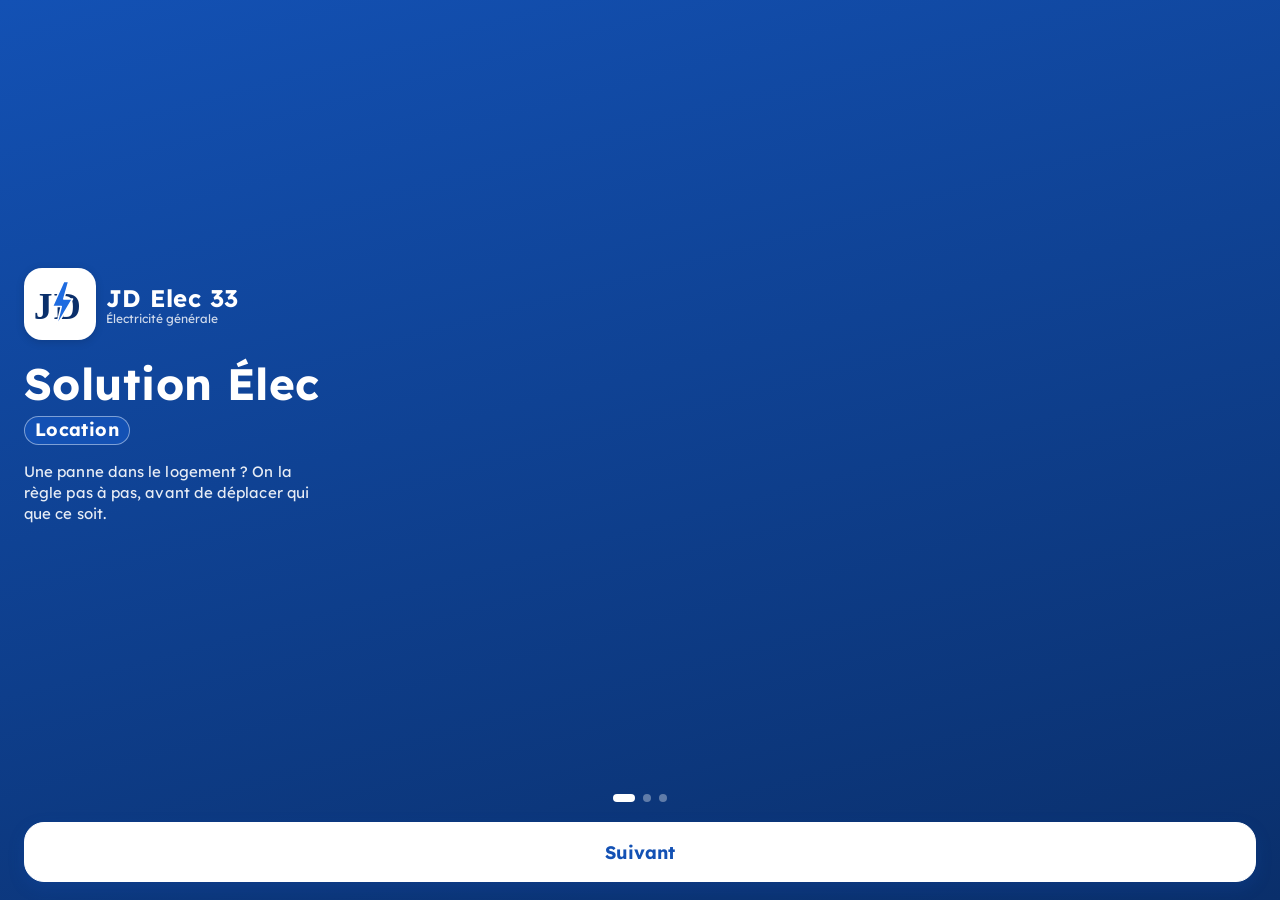
==== index.html @ ce47bf7b "Ajoute le site de test (Solution Élec Location 1.0.50, code brouillé) Co-Authored-By: Claude Opus 5." ====
<!doctype html>
<html lang="fr">
<head>
<meta charset="utf-8">
<meta name="robots" content="noindex, nofollow">
<meta name="viewport" content="width=device-width,initial-scale=1,viewport-fit=cover,user-scalable=no">
<meta name="theme-color" content="#1351b4">
<title>Solution Élec</title>
<link rel="stylesheet" href="styles.css">
</head>
<body>

<!-- ============ ACCUEIL ============ -->
<section class="screen" id="s-home">
  <div class="content home">
    <header class="hero">
      <div class="hero-top">
        <div class="logo-jd"><div class="lj-mark"><svg viewBox="0 0 48 48" aria-hidden="true"><text x="3" y="36" font-family="Georgia,'Times New Roman',serif" font-size="30" font-weight="700" fill="#0a2f6b">J</text><text x="19" y="36" font-family="Georgia,'Times New Roman',serif" font-size="30" font-weight="700" fill="#0a2f6b">D</text><path d="M27 6 18 26h7l-4 16 13-22h-7l4-14z" fill="#1e6be0" stroke="#fff" stroke-width="1.2" stroke-linejoin="round"/></svg></div><div class="lj-txt"><b>JD Elec 33</b><small>Électricité générale</small></div></div>
        <button class="icon-btn glass" data-go="s-settings" aria-label="Réglages">
          <svg viewBox="0 0 24 24"><circle cx="12" cy="12" r="3"/><path d="M12 2v3M12 19v3M4.2 4.2l2.1 2.1M17.7 17.7l2.1 2.1M2 12h3M19 12h3M4.2 19.8l2.1-2.1M17.7 6.3l2.1-2.1"/></svg>
        </button>
      </div>
      <h1 class="brandname"><span class="app-name">Solution Élec</span></h1>
      <p class="tagline">Le dépannage électrique qui commence par un diagnostic, pas par un déplacement.</p>
      <div class="chips"><span>Pannes réglées à distance</span><span>Validation par l'agence</span><span>Devis en 2 minutes</span></div>
      <div class="by"><span id="ver"></span></div>
    </header>
    <div class="prof-label">Je suis</div>
    <div class="prof-switch" id="prof-switch" role="tablist" aria-label="Profil">
      <button data-p="locataire" role="tab">Locataire</button>
      <button data-p="agence" role="tab">Agence</button>
      <button data-p="electricien" role="tab">Électricien</button>
    </div>

    <div class="panne-xl loc-only">
      <button class="panne-btn" id="h-panne"><span class="pb-ico"><svg viewBox="0 0 24 24"><path d="M13 2 4 14h7l-1 8 9-12h-7z"/></svg></span>J'ai une panne</button>
      <button class="panne-voix" id="h-panne-voix"><svg viewBox="0 0 24 24"><rect x="9" y="3" width="6" height="11" rx="3"/><path d="M5 11a7 7 0 0 0 14 0M12 18v3"/></svg>Dire ma panne à voix haute</button>
    </div>
    <p class="rassure-court loc-only"><svg viewBox="0 0 24 24" aria-hidden="true"><path d="M12 3l7 3v5c0 4.5-3 8.3-7 10-4-1.7-7-5.5-7-10V6z"/><path d="M9 12l2 2 4-4"/></svg>Sans outil, pas à pas.</p>
    <button class="lien-qr loc-only" id="h-qr" type="button"><svg viewBox="0 0 24 24" aria-hidden="true"><path d="M4 4h6v6H4zM14 4h6v6h-6zM4 14h6v6H4z"/><path d="M14 14h2v2h-2zM18 14h2v2M14 18h2v2M18 18h2v2h-2"/></svg><span id="h-qr-t">Scanner l'autocollant du logement</span></button>
    <a class="urgence-accueil loc-only" href="tel:18"><svg viewBox="0 0 24 24" aria-hidden="true"><path d="M12 3 2 20h20z"/><path d="M12 10v4M12 17v.5"/></svg>Fumée, brûlé ou eau ? Appelez le 18</a>
    <button class="tile tile-main hide-loc" id="h-dep">
      <div class="tile-ico"><svg viewBox="0 0 24 24"><path d="M14.7 6.3a4 4 0 0 0-5.4 5.4L3 18l3 3 6.3-6.3a4 4 0 0 0 5.4-5.4l-2.5 2.5-2.4-.6-.6-2.4z"/></svg></div>
      <div><h2>Dépannage guidé</h2><p id="h-dep-p">Une panne ? Diagnostic pas à pas en toute sécurité, puis demande d'intervention envoyée à l'agence.</p></div>
    </button>
    <div class="tiles pro-only">
      <button class="tile pro-only" id="h-pre">
        <div class="tile-ico"><svg viewBox="0 0 24 24"><path d="M4 8h3l2-3h6l2 3h3v11H4z"/><circle cx="12" cy="13" r="3.5"/></svg></div>
        <h2>Pré-évaluation photo</h2><p>Anomalies repérées pièce par pièce, rapport chiffré.</p>
      </button>
      <button class="tile pro-only" id="h-diag">
        <div class="tile-ico"><svg viewBox="0 0 24 24"><path d="M14 3H6a2 2 0 0 0-2 2v14a2 2 0 0 0 2 2h12a2 2 0 0 0 2-2V9z"/><path d="M14 3v6h6M12 18v-6M9 15l3 3 3-3"/></svg></div>
        <h2>Diagnostic → devis</h2><p>Importez le rapport, le devis est prêt.</p>
      </button>
    </div>

    <button class="tile tile-main ag-only" id="h-parc">
      <div class="tile-ico"><svg viewBox="0 0 24 24"><path d="M3 11l9-7 9 7"/><path d="M5 10v10h14V10"/><path d="M10 20v-5h4v5"/></svg></div>
      <div><h2>Mon parc de logements</h2><p id="h-parc-p">Importez vos logements (Excel, CSV) et suivez les diagnostics à renouveler.</p></div>
    </button>
    <button class="tile tile-demo ag-only tile-tdb" id="h-tdb">
      <div class="tile-ico"><svg viewBox="0 0 24 24"><path d="M3 3v18h18"/><path d="M7 15l4-4 3 3 5-6"/></svg></div>
      <div><h2>Tableau de bord</h2><p id="h-tdb-p">Demandes, délais, diagnostics à renouveler, déplacements évités.</p></div>
    </button>
    <button class="reprise-visite maj" id="h-maj" type="button" hidden><span class="rv-ico"><svg viewBox="0 0 24 24"><path d="M12 4v11M7 10l5 5 5-5M5 20h14"/></svg></span><span class="vt"><span>Nouvelle version disponible</span><b></b><small>Touchez pour télécharger, puis ouvrez le fichier pour installer : vos données sont gardées.</small></span></button>
    <button class="reprise-visite" id="h-reprise" type="button" hidden><span class="rv-ico"><svg viewBox="0 0 24 24"><path d="M8 5v14l11-7z"/></svg></span><span class="vt"><span>Reprendre la visite en cours</span><b></b><small></small></span></button>
    <button class="tile tile-main ag-only" id="h-cam">
      <div class="tile-ico"><svg viewBox="0 0 24 24"><path d="M4 8h3l2-3h6l2 3h3v11H4z"/><circle cx="12" cy="13" r="3.5"/></svg></div>
      <div><h2>Relevé visuel (visite)</h2><p>Pièce par pièce, photographiez, cochez ou dictez ce que vous voyez : estimation TTC indicative à la fin de la visite.</p></div>
    </button>
    <button class="tile tile-demo hide-loc" id="h-glob">
      <div class="tile-ico"><svg viewBox="0 0 24 24"><path d="M3 11l9-7 9 7"/><path d="M5 10v10h14V10"/><path d="M9 14h6M9 17h4"/></svg></div>
      <div><h2>Estimation globale</h2><p>Surface et pièces : minimum NF C 15-100 (tableau, circuits, prises) chiffré en un instant.</p></div>
    </button>
    <div class="tiles ag-tiles ag-only">
      <button class="tile" id="h-depot">
        <div class="tile-ico"><svg viewBox="0 0 24 24"><path d="M14 3H6a2 2 0 0 0-2 2v14a2 2 0 0 0 2 2h12a2 2 0 0 0 2-2V9z"/><path d="M14 3v6h6M12 18v-6M9 15l3-3 3 3"/></svg></div>
        <h2>Déposer le diagnostic</h2><p>Obtenez votre devis de mise en sécurité.</p>
      </button>
      <button class="tile" id="h-plan">
        <div class="tile-ico"><svg viewBox="0 0 24 24"><rect x="3" y="5" width="18" height="16" rx="2"/><path d="M3 10h18M8 3v4M16 3v4"/><circle cx="15.5" cy="15.5" r="1.6"/><path d="M16.7 16.7l2 2"/></svg></div>
        <h2>Planifier l'intervention</h2><p>Devis accepté : date, créneau, clés.</p>
      </button>
    </div>

    <button class="tile tile-main hide-loc" id="h-imm">
      <div class="tile-ico"><svg viewBox="0 0 24 24"><path d="M4 21V5l8-3v19M12 8h8v13"/><path d="M7 8h2M7 12h2M7 16h2M15 12h2M15 16h2M2 21h20"/></svg></div>
      <div><h2>Mes immeubles</h2><p id="h-imm-p">Équipements, contacts des prestataires, pannes et visite annuelle, immeuble par immeuble.</p></div>
    </button>
    <button class="tile tile-demo hide-loc" id="h-services">
      <div class="tile-ico"><svg viewBox="0 0 24 24"><path d="M12 3l7 3v5c0 4.5-3 8.3-7 10-4-1.7-7-5.5-7-10V6z"/><path d="M9 12l2 2 4-4"/></svg></div>
      <div><h2>Visite annuelle et devis pour l'AG</h2><p>Vérification des parties communes, contrat de maintenance, sous-compteurs, devis prêts pour l'assemblée générale.</p></div>
    </button>
    <button class="tile tile-demo hide-loc" id="h-part">
      <div class="tile-ico"><svg viewBox="0 0 24 24"><circle cx="9" cy="8" r="3.2"/><path d="M3.5 20a5.5 5.5 0 0 1 11 0"/><path d="M17.5 7.5 15 12h3.2l-1.7 4.5"/></svg></div>
      <div><h2>Électriciens partenaires</h2><p id="h-part-p">Ajouter un électricien, contrat et conditions générales de vente, grille des commissions.</p></div>
    </button>
    <button class="tile tile-demo hide-loc" id="h-demo">
      <div class="tile-ico"><svg viewBox="0 0 24 24"><path d="M3 3v18h18"/><path d="M7 15l4-4 3 3 5-6"/></svg></div>
      <div><h2>Démo agence</h2><p>Tableau de bord d'un parc de 160 logements : Électro-score, carte des risques, économies.</p></div>
    </button>
    <div class="card new hide-loc" id="h-form" hidden>
      <h2 id="h-form-t">Nouvelle pré-évaluation</h2>
      <label for="h-ref">Adresse ou référence du bien</label>
      <input id="h-ref" type="text" placeholder="ex. 27 rue des Immortelles, Hourtin" autocomplete="off" list="h-ref-parc">
      <datalist id="h-ref-parc"></datalist>
      <label for="h-client" id="h-client-l">Client / agence (facultatif)</label>
      <input id="h-client" type="text" placeholder="ex. AJP Immobilier Soulac" autocomplete="off">
      <label for="h-nature">Maison ou appartement</label>
      <select id="h-nature"><option value="">Choisir</option><option value="maison">Maison</option><option value="appartement">Appartement</option><option value="maison_copro">Maison en copropriété</option></select>
      <div class="hf-row">
        <div><label for="h-type">Type</label><select id="h-type"><option value="">Choisir</option><option>Studio</option><option>T2</option><option>T3</option><option>T4</option><option>T5</option><option>T6</option></select></div>
        <div><label for="h-surf">Surface (m²)</label><input id="h-surf" type="number" inputmode="numeric" min="10" max="600" placeholder="ex. 65"></div>
      </div>
      <button class="btn primary big" id="h-start">
        <svg viewBox="0 0 24 24"><path d="M4 8h3l2-3h6l2 3h3v11H4z"/><circle cx="12" cy="13" r="3.5"/></svg>
        Démarrer le scan
      </button>
      <p class="hint" id="h-keywarn" hidden>Ajoutez votre clé API dans Réglages avant de scanner.</p>
    </div>

    <h3 class="sec" id="h-dem-title" hidden>Demandes d'intervention</h3>
    <div id="h-dem" class="list"></div>
    <button class="lien-prof loc-only" id="h-prof-open" type="button">Agence ou électricien ?</button>
    <h3 class="sec hide-loc" id="h-list-t">Pré-évaluations</h3>
    <div id="h-list" class="list hide-loc"></div>
  </div>
</section>

<!-- ============ SCAN (caméra) ============ -->
<section class="screen dark" id="s-scan" hidden>
  <div class="cam">
    <video id="video" playsinline muted autoplay></video>
    <canvas id="frame" hidden></canvas>
    <img id="still" alt="" hidden>
    <div class="overlay" id="overlay"></div>
    <div class="flash" id="flash" hidden></div>
    <div class="cam-msg" id="cam-msg" hidden></div>
    <div class="scanline" id="scanline" hidden></div>
    <div class="nav" id="nav" hidden>
      <button id="nav-prev" aria-label="Photo précédente"><svg viewBox="0 0 24 24"><path d="M15 6l-6 6 6 6"/></svg></button>
      <span id="nav-pos"></span>
      <button id="nav-next" aria-label="Photo suivante"><svg viewBox="0 0 24 24"><path d="M9 6l6 6-6 6"/></svg></button>
    </div>
  </div>

  <div class="cam-top">
    <button class="icon-btn glass" id="sc-close" aria-label="Terminer la visite">
      <svg viewBox="0 0 24 24"><path d="M15 6l-6 6 6 6"/></svg>
    </button>
    <div class="rooms" id="rooms"></div>
  </div>

  <div class="cam-bottom" id="cam-bottom">
    <div class="tray" id="tray" hidden>
      <div class="tray-shots" id="tray-shots"></div>
      <button class="btn primary" id="sc-analyse">Analyser</button>
    </div>
    <div class="cam-actions">
      <button class="ca-btn" id="sc-mic" type="button"><svg viewBox="0 0 24 24"><rect x="9" y="3" width="6" height="11" rx="3"/><path d="M5 11a7 7 0 0 0 14 0M12 18v3"/></svg>Dicter</button>
      <button class="ca-btn" id="sc-check" type="button"><svg viewBox="0 0 24 24"><path d="M9 11l3 3 8-8"/><path d="M20 12v6a2 2 0 0 1-2 2H6a2 2 0 0 1-2-2V6a2 2 0 0 1 2-2h9"/></svg>Cocher</button>
    </div>
    <div class="cam-tools">
      <button class="pill-btn" id="sc-lens" hidden aria-label="Changer d'objectif">1×</button>
      <div class="modes" role="tablist">
        <button data-mode="photo" class="on" role="tab">Photo</button>
        <button data-mode="video" role="tab">Vidéo</button>
      </div>
      <span class="rec" id="rec" hidden></span>
    </div>
    <div class="cam-row">
      <button class="thumb" id="sc-report" aria-label="Voir le rapport"><span id="sc-count">0</span><small>constats</small></button>
      <button class="shutter" id="sc-shoot" aria-label="Prendre une photo"><span></span></button>
      <label class="thumb file" for="sc-file" aria-label="Importer des photos">
        <svg viewBox="0 0 24 24"><rect x="3" y="4" width="18" height="16" rx="2"/><circle cx="9" cy="10" r="2"/><path d="M21 17l-5-5-9 8"/></svg>
      </label>
      <input type="file" id="sc-file" accept="image/*" multiple hidden>
    </div>
  </div>

  <!-- visite guidée : constats cochés ou dictés -->
  <div class="sheet ck" id="ck" hidden>
    <div class="sheet-head">
      <div><div class="sheet-room" id="ck-room"></div><div class="sheet-sub" id="ck-sub"></div></div>
      <div class="sheet-total" id="ck-total"></div>
    </div>
    <div class="sheet-body" id="ck-body"></div>
    <div class="sheet-actions">
      <button class="btn ghost" id="ck-cancel" type="button">Annuler</button>
      <button class="btn ghost" id="ck-ras" type="button">Rien à signaler</button>
      <button class="btn primary" id="ck-ok" type="button">Ajouter au rapport</button>
    </div>
  </div>

  <!-- feuille de résultat -->
  <div class="sheet" id="sheet" hidden>
    <div class="sheet-head">
      <div><div class="sheet-room" id="r-room"></div><div class="sheet-sub" id="r-sub"></div></div>
      <div class="sheet-total" id="r-total"></div>
    </div>
    <div class="sheet-body" id="r-body"></div>
    <div class="sheet-actions">
      <button class="btn ghost" id="r-retake">Reprendre</button>
      <button class="btn primary" id="r-keep">Valider</button>
    </div>
  </div>
</section>

<!-- ============ RAPPORT ============ -->
<section class="screen" id="s-report" hidden>
  <header class="topbar">
    <button class="icon-btn" id="rp-back" aria-label="Retour"><svg viewBox="0 0 24 24"><path d="M15 6l-6 6 6 6"/></svg></button>
    <div class="title"><h1 id="rp-title">Rapport</h1><div class="sub" id="rp-sub"></div></div>
    <span></span>
  </header>
  <div class="content" id="rp-content"></div>
  <div class="footbar">
    <button class="btn ghost" id="rp-scan">Continuer</button>
    <button class="btn ghost" id="rp-copy">Copier</button>
    <button class="btn primary" id="rp-pdf">PDF</button>
  </div>
</section>

<!-- ============ DÉPANNAGE ============ -->
<section class="screen" id="s-dep" hidden>
  <header class="topbar">
    <button class="icon-btn" id="dp-back" aria-label="Retour"><svg viewBox="0 0 24 24"><path d="M15 6l-6 6 6 6"/></svg></button>
    <div class="title"><h1>Dépannage</h1><div class="sub" id="dp-step"></div></div>
    <div class="tb-actions">
      <button class="icon-btn cam-btn" id="dp-cam" aria-label="Prendre une photo"><svg viewBox="0 0 24 24"><path d="M4 8h3l2-3h6l2 3h3v11H4z"/><circle cx="12" cy="13" r="3.5"/></svg><span class="badge-n" id="dp-camn" hidden>0</span></button>
      <button class="icon-btn" id="dp-torch" aria-label="Lampe torche"><svg viewBox="0 0 24 24"><path d="M8 2h8l-1 6H9z"/><path d="M9 8v12a3 3 0 0 0 6 0V8"/><path d="M12 13v3"/></svg></button>
      <button class="icon-btn" id="dp-voice" aria-label="Couper la voix"><svg viewBox="0 0 24 24"><path d="M4 9v6h4l5 4V5L8 9z"/><path class="w1" d="M16 9a4 4 0 0 1 0 6"/><path class="w2" d="M18.5 6.5a8 8 0 0 1 0 11"/><path class="x" d="M16 9l5 6M21 9l-5 6"/></svg></button>
      <button class="icon-btn" id="dp-home" aria-label="Recommencer"><svg viewBox="0 0 24 24"><path d="M3 12a9 9 0 1 0 3-6.7L3 8"/><path d="M3 3v5h5"/></svg></button>
    </div>
  </header>
  <div class="content" id="dp-content"></div>
  <input type="file" id="dp-file" accept="image/*" capture="environment" hidden>
  <input type="file" id="dp-gal" accept="image/*" multiple hidden>
</section>

<!-- ============ DIAGNOSTIC → DEVIS ============ -->
<section class="screen" id="s-diag" hidden>
  <header class="topbar">
    <button class="icon-btn" id="dg-back" aria-label="Retour"><svg viewBox="0 0 24 24"><path d="M15 6l-6 6 6 6"/></svg></button>
    <div class="title"><h1>Diagnostic → devis</h1><div class="sub" id="dg-sub"></div></div><span></span>
  </header>
  <div class="content" id="dg-content"></div>
  <div class="footbar" id="dg-foot" hidden>
    <button class="btn ghost" id="dg-new">Autre</button>
    <button class="btn ghost" id="dg-plan">Planifier</button>
    <button class="btn ghost" id="dg-copy">Copier</button>
    <button class="btn primary" id="dg-pdf">Devis PDF</button>
  </div>
  <input type="file" id="dg-file" accept="application/pdf,image/*" multiple hidden>
</section>

<!-- ============ ESTIMATION GLOBALE ============ -->
<section class="screen" id="s-glob" hidden>
  <header class="topbar">
    <button class="icon-btn" id="gl-back" aria-label="Retour"><svg viewBox="0 0 24 24"><path d="M15 6l-6 6 6 6"/></svg></button>
    <div class="title"><h1>Estimation globale</h1><div class="sub">Rénovation · NF C 15-100</div></div><span></span>
  </header>
  <div class="content" id="gl-content"></div>
</section>

<!-- ============ TABLEAU DE BORD AGENCE ============ -->
<section class="screen" id="s-tdb" hidden>
  <header class="topbar">
    <button class="icon-btn" id="tdb-back" aria-label="Retour"><svg viewBox="0 0 24 24"><path d="M15 6l-6 6 6 6"/></svg></button>
    <div class="title"><h1>Tableau de bord</h1><div class="sub">Chiffres réels de l'agence</div></div><span></span>
  </header>
  <div class="content" id="tdb-content"></div>
</section>

<!-- ============ SUIVI D'UNE DEMANDE ============ -->
<section class="screen" id="s-dossier" hidden>
  <header class="topbar">
    <button class="icon-btn" id="dd-back" aria-label="Retour"><svg viewBox="0 0 24 24"><path d="M15 6l-6 6 6 6"/></svg></button>
    <div class="title"><h1>Suivi de la demande</h1><div class="sub" id="dd-sub"></div></div><span></span>
  </header>
  <div class="content" id="dd-content"></div>
</section>

<!-- ============ AGENCE : MON PARC ============ -->
<section class="screen" id="s-parc" hidden>
  <header class="topbar">
    <button class="icon-btn" id="pa-back" aria-label="Retour"><svg viewBox="0 0 24 24"><path d="M15 6l-6 6 6 6"/></svg></button>
    <div class="title"><h1>Mon parc</h1><div class="sub" id="pa-sub"></div></div><span></span>
  </header>
  <div class="content" id="pa-content"></div>
  <input type="file" id="pa-file" accept=".xlsx,.xls,.csv,text/csv,application/vnd.openxmlformats-officedocument.spreadsheetml.sheet,application/vnd.ms-excel" hidden>
</section>

<!-- ============ AGENCE : DÉPÔT DIAGNOSTIC ============ -->
<section class="screen" id="s-depot" hidden>
  <header class="topbar">
    <button class="icon-btn" id="dpo-back" aria-label="Retour"><svg viewBox="0 0 24 24"><path d="M15 6l-6 6 6 6"/></svg></button>
    <div class="title"><h1>Déposer le diagnostic</h1><div class="sub">Obtenir votre devis</div></div><span></span>
  </header>
  <div class="content" id="dpo-content"></div>
  <input type="file" id="dpo-file" accept="application/pdf,image/*" multiple hidden>
</section>

<!-- ============ AGENCE : PLANIFIER ============ -->
<section class="screen" id="s-plan" hidden>
  <header class="topbar">
    <button class="icon-btn" id="pl-back" aria-label="Retour"><svg viewBox="0 0 24 24"><path d="M15 6l-6 6 6 6"/></svg></button>
    <div class="title"><h1>Planifier l'intervention</h1><div class="sub">Date · créneau · clés</div></div><span></span>
  </header>
  <div class="content" id="pl-content"></div>
</section>

<!-- ============ DÉMO AGENCE ============ -->
<section class="screen" id="s-demo" hidden>
  <header class="topbar">
    <button class="icon-btn" id="dm-back" aria-label="Retour"><svg viewBox="0 0 24 24"><path d="M15 6l-6 6 6 6"/></svg></button>
    <div class="title"><h1 id="dm-title">Démo agence</h1><div class="sub">Tableau de bord</div></div><span></span>
  </header>
  <div class="content" id="dm-content"></div>
</section>

<!-- ============ BIENVENUE ============ -->
<section class="screen welcome" id="s-welcome" hidden>
  <div class="wl-slides" id="wl-slides">
    <div class="wl-slide">
      <div class="logo-jd big"><div class="lj-mark"><svg viewBox="0 0 48 48" aria-hidden="true"><text x="3" y="36" font-family="Georgia,'Times New Roman',serif" font-size="30" font-weight="700" fill="#0a2f6b">J</text><text x="19" y="36" font-family="Georgia,'Times New Roman',serif" font-size="30" font-weight="700" fill="#0a2f6b">D</text><path d="M27 6 18 26h7l-4 16 13-22h-7l4-14z" fill="#1e6be0" stroke="#fff" stroke-width="1.2" stroke-linejoin="round"/></svg></div><div class="lj-txt"><b>JD Elec 33</b><small>Électricité générale</small></div></div>
      <h1 class="brandname app-name">Solution Élec</h1>
      <p class="tagline">Le dépannage électrique qui commence par un diagnostic, pas par un déplacement.</p>
    </div>
    <div class="wl-slide">
      <div class="wl-step"><b>1</b><div><h2>Une panne ?</h2><p>L'appli vous guide pas à pas, en toute sécurité. Beaucoup de pannes se règlent en deux minutes, sans faire venir personne.</p></div></div>
      <div class="wl-step"><b>2</b><div><h2>Un électricien est nécessaire ?</h2><p>La demande part à l'agence avec tout le dossier. L'électricien est prévenu en même temps.</p></div></div>
      <div class="wl-step"><b>3</b><div><h2>Bon pour accord</h2><p>L'agence valide, l'électricien prend rendez-vous et intervient, sans passage inutile.</p></div></div>
    </div>
    <div class="wl-slide">
      <h2 class="wl-q">Vous êtes…</h2>
      <div class="choices" id="wl-prof">
        <button class="choice" data-p="locataire">Locataire</button>
        <button class="choice" data-p="agence">Agence immobilière</button>
        <button class="choice" data-p="electricien">Électricien / artisan</button>
      </div>
      <label class="check"><input type="checkbox" id="wl-cgu"><span>J'accepte les <a href="#" data-legal="cgu">conditions d'utilisation</a> et la <a href="#" data-legal="conf">politique de confidentialité</a>.</span></label>
    </div>
  </div>
  <div class="wl-foot">
    <div class="dots" id="wl-dots"><span class="on"></span><span></span><span></span></div>
    <button class="btn primary big" id="wl-next">Suivant</button>
  </div>
</section>

<!-- ============ ÉLECTRICIENS PARTENAIRES ============ -->
<section class="screen" id="s-partenaires" hidden>
  <header class="topbar">
    <button class="icon-btn" id="pt-back" aria-label="Retour"><svg viewBox="0 0 24 24"><path d="M15 6l-6 6 6 6"/></svg></button>
    <div class="title"><h1>Électriciens partenaires</h1><div class="sub" id="pt-sub"></div></div><span></span>
  </header>
  <div class="content" id="pt-content"></div>
</section>

<!-- ============ LECTEUR DE QR (autocollant du logement, affiche du hall) ============ -->
<section class="screen" id="s-qr" hidden>
  <header class="topbar">
    <button class="icon-btn" id="qr-back" aria-label="Retour"><svg viewBox="0 0 24 24"><path d="M15 6l-6 6 6 6"/></svg></button>
    <div class="title"><h1>Scanner le code</h1><div class="sub" id="qr-sub"></div></div><span></span>
  </header>
  <div class="content" id="qr-content"></div>
</section>

<!-- ============ COPRO : MES IMMEUBLES ============ -->
<section class="screen" id="s-imm" hidden>
  <header class="topbar">
    <button class="icon-btn" id="im-back" aria-label="Retour"><svg viewBox="0 0 24 24"><path d="M15 6l-6 6 6 6"/></svg></button>
    <div class="title"><h1>Mes immeubles</h1><div class="sub" id="im-sub"></div></div><span></span>
  </header>
  <div class="content" id="im-content"></div>
</section>

<!-- ============ COPRO : VISITE ANNUELLE, CONTRAT, SOUS-COMPTAGE ============ -->
<section class="screen" id="s-services" hidden>
  <header class="topbar">
    <button class="icon-btn" id="sv-back" aria-label="Retour"><svg viewBox="0 0 24 24"><path d="M15 6l-6 6 6 6"/></svg></button>
    <div class="title"><h1>Visite annuelle et devis</h1><div class="sub">Parties communes</div></div><span></span>
  </header>
  <div class="content" id="sv-content"></div>
</section>

<!-- ============ MENTIONS LÉGALES ============ -->
<section class="screen" id="s-legal" hidden>
  <header class="topbar">
    <button class="icon-btn" id="lg-back" aria-label="Retour"><svg viewBox="0 0 24 24"><path d="M15 6l-6 6 6 6"/></svg></button>
    <div class="title"><h1>Informations légales</h1></div><span></span>
  </header>
  <div class="content legal" id="lg-content"></div>
</section>

<!-- ============ RÉGLAGES ============ -->
<section class="screen" id="s-settings" hidden>
  <header class="topbar">
    <button class="icon-btn" data-go="s-home" aria-label="Retour"><svg viewBox="0 0 24 24"><path d="M15 6l-6 6 6 6"/></svg></button>
    <div class="title"><h1>Réglages</h1></div><span></span>
  </header>
  <div class="content">
    <p class="hint st-ver" id="st-ver"></p>
    <div class="card" id="st-transfert">
      <h2>Transférer mes réglages</h2>
      <p class="hint">Location, Transaction et Copro gardent chacune leurs réglages. Envoyez-les d'un geste vers l'autre appli installée sur ce téléphone : grille de prix, agence ou syndic, électricien, mentions, logo, prix du contrat. La clé d'activation n'est jamais transférée : collez-la à nouveau dans l'autre appli.</p>
      <div id="st-recus"></div>
      <div class="row2" id="st-envoi"></div>
      <div class="row2"><button class="btn ghost" id="st-exp" type="button">Exporter un fichier</button><label class="btn ghost" for="st-imp-file">Importer un fichier</label></div>
      <input type="file" id="st-imp-file" accept="application/json,.json" hidden>
    </div>
    <div class="card hide-loc" id="st-licence">
      <h2>Licence</h2>
      <p class="lic-etat" id="st-licence-etat"></p>
      <label for="st-licence-code">Code de licence</label>
      <textarea id="st-licence-code" rows="3" autocomplete="off" autocapitalize="off" spellcheck="false" placeholder="SE1.…"></textarea>
      <button class="btn primary" id="st-licence-ok" type="button">Activer la licence</button>
      <p class="hint">Le code vous est envoyé par l'éditeur (lien à toucher depuis ce téléphone, ou texte à coller). Il ne contient aucune donnée personnelle hors le nom du titulaire.</p>
    </div>
    <div class="card pro-only" id="st-moteur">
      <h2 id="st-moteur-t">Moteur d'analyse</h2>
      <label for="st-key">Clé d'activation (clé API)</label>
      <input id="st-key" type="password" autocomplete="off" placeholder="sk-ant-…">
      <p class="hint">Elle reste uniquement dans ce téléphone. Les mises à jour de l'appli la conservent.</p>
      <label for="st-model">Précision</label>
      <select id="st-model">
        <option value="claude-sonnet-5-5">Standard — rapide (≈ 5 s)</option>
        <option value="claude-opus-5-5">Maximale — plus lent (≈ 15 s)</option>
      </select>
      <button class="btn ghost" id="st-test">Tester la connexion</button>
      <p class="hint" id="st-testres"></p>
    </div>
    <div class="card pro-only">
      <h2>Grille de prix JD Elec 33 <small>€ HT posé</small></h2>
      <p class="hint">Les lignes marquées « à confirmer » ne figurent pas dans le devis de référence. Ajustez-les une fois, elles sont mémorisées.</p>
      <div id="st-grid" class="grid"></div>
      <label class="check"><input type="checkbox" id="st-depl"> Ajouter le forfait main d'œuvre / déplacement aux rapports</label>
      <label class="btn ghost" for="st-grid-file">Importer ma grille validée (Excel)</label><input type="file" id="st-grid-file" accept=".xlsx,.xls,.csv" hidden>
      <button class="btn ghost" id="st-reset">Revenir à la grille d'origine</button>
    </div>
    <div class="card" id="st-ag-card">
      <h2>Agence (dépannage)</h2>
      <p class="hint">Destinataire des demandes d'intervention, qui valide avant transmission à JD Elec 33.</p>
      <label for="st-ag-nom">Nom de l'agence</label>
      <input id="st-ag-nom" type="text" placeholder="ex. AJP Immobilier Soulac" autocomplete="off">
      <label for="st-ag-gest">Gestionnaire en contact avec le propriétaire</label>
      <input id="st-ag-gest" type="text" placeholder="ex. Mme Dupont" autocomplete="off">
      <label for="st-ag-mail">E-mail du gestionnaire</label>
      <input id="st-ag-mail" type="text" inputmode="email" placeholder="agence@exemple.fr" autocomplete="off">
      <label for="st-ag-tel">Portable du gestionnaire (SMS)</label>
      <input id="st-ag-tel" type="text" inputmode="tel" placeholder="06 00 00 00 00" autocomplete="off">
      <label for="st-ag-ment">Mentions légales de l'agence (sur les estimations)</label>
      <textarea id="st-ag-ment" rows="3" maxlength="600" placeholder="ex. SARL AJP Immobilier · carte professionnelle CPI 3301 XXXX XXX XXX délivrée par la CCI de Bordeaux · garantie financière …"></textarea>
      <label>Logo de l'agence</label>
      <div class="logo-row"><div class="logo-prev" id="st-ag-logo-prev">Aucun logo</div>
        <label class="btn ghost" for="st-ag-logo">Choisir</label><button class="btn ghost" id="st-ag-logo-del" type="button" hidden>Retirer</button></div>
      <input type="file" id="st-ag-logo" accept="image/*" hidden>
      <p class="hint">Marque blanche : en profils Agence et Locataire, l'accueil, la demande d'intervention et le carnet électrique portent le nom et le logo de l'agence. Les devis restent au nom de l'électricien.</p>
    </div>
    <div class="card">
      <h2>Électricien référencé</h2>
      <p class="hint">Reçoit chaque demande en même temps que l'agence et attend le bon pour accord.</p>
      <p class="st-contrat" id="st-el-contrat"></p>
      <button class="btn ghost hide-loc" id="st-part" type="button">Électriciens partenaires : ajouter, contrat, tarifs</button>
      <label for="st-el-nom">Entreprise</label>
      <input id="st-el-nom" type="text" placeholder="JD Elec 33" autocomplete="off">
      <label for="st-el-mail">E-mail</label>
      <input id="st-el-mail" type="text" inputmode="email" placeholder="contact@jdelec33.fr" autocomplete="off">
      <label for="st-el-tel">Portable</label>
      <input id="st-el-tel" type="text" inputmode="tel" placeholder="06 95 84 17 00" autocomplete="off">
    </div>
    <div class="card pro-only">
      <h2>Entreprise</h2>
      <p>JD Elec 33 · 21 rue Georges Mandel, 33780 Soulac-sur-Mer<br>06 95 84 17 00 · contact@jdelec33.fr</p>
    </div>
    <div class="card">
      <h2>Mon profil</h2>
      <label for="st-profil">Je suis</label>
      <select id="st-profil">
        <option value="locataire">Locataire</option>
        <option value="agence">Agence immobilière</option>
        <option value="electricien">Électricien / artisan</option>
      </select>
      <p class="hint">Le profil locataire affiche seulement le dépannage guidé et le suivi des demandes.</p>
      <label class="check"><input type="checkbox" id="st-voix"> Lire les questions à voix haute</label>
      <label class="check"><input type="checkbox" id="st-ml"> Mains libres : écouter la réponse automatiquement</label>
      <label for="st-micro">Micro (réponses à la voix)</label>
      <select id="st-micro"><option value="fenetre">Fenêtre vocale Google : la plus fiable (recommandé)</option><option value="continu">Écoute intégrée, sans fenêtre</option></select>
      <label class="check" id="st-interr-l"><input type="checkbox" id="st-interr"> Écoute intégrée : couper la voix de l'appli dès que je parle</label>
      <div class="row-voix"><button class="btn ghost" id="st-mictest" type="button">Tester le micro</button></div>
      <p class="hint" id="st-micres"></p>
      <label class="check"><input type="checkbox" id="st-demo"> Afficher la démo agence (données fictives) en profil Agence</label>
      <label for="st-voixsel">Voix</label>
      <div class="row-voix"><select id="st-voixsel"><option>Voix du téléphone</option></select><button class="btn ghost" id="st-voixtest" type="button">Écouter</button></div>
      <p class="hint">Les voix « haute qualité » sont plus naturelles et nécessitent internet. Pour en avoir davantage : Réglages Android → Synthèse vocale → Moteur Google → Installer les données vocales → Français.</p>
    </div>
    <div class="card loc-only" id="st-lg-card">
      <h2>Mon logement</h2>
      <label for="st-lg-adr">Adresse du logement</label><input id="st-lg-adr" type="text" autocomplete="off">
      <button class="btn ghost" id="st-qr" type="button">Scanner l'autocollant</button>
      <div class="seul-location"><label for="st-lg-usage">Ma location</label>
      <select id="st-lg-usage"><option value="annuel">À l'année (bail d'habitation)</option><option value="saisonnier">Saisonnière (vacances)</option></select></div>
      <label for="st-lg-nom">Mon nom</label><input id="st-lg-nom" type="text" autocomplete="off">
      <label for="st-lg-tel">Mon téléphone</label><input id="st-lg-tel" type="text" inputmode="tel" autocomplete="off">
    </div>
    <div class="card" id="st-sauve">
      <h2>Sauvegarder mes données</h2>
      <p class="hint">Tout reste sur ce téléphone. Une fois par semaine, enregistrez une sauvegarde (Drive, e-mail, ordinateur) : logements, immeubles, demandes, visites, fiches, photos du tableau et réglages, sans la clé d'activation. Elle se restaure sur un nouveau téléphone, dans la même appli.</p>
      <p class="hint" id="st-sauve-der"></p>
      <div class="row2"><button class="btn ghost" id="st-sauve-exp" type="button">Sauvegarder</button><label class="btn ghost" for="st-sauve-file">Restaurer</label></div>
      <input type="file" id="st-sauve-file" accept="application/json,.json" hidden>
      <div id="st-sauve-conf"></div>
    </div>
    <div class="card">
      <h2>Informations légales</h2>
      <button class="btn ghost" data-legal="cgu">Conditions générales d'utilisation</button>
      <button class="btn ghost" data-legal="conf">Politique de confidentialité</button>
      <button class="btn ghost hide-loc" data-legal="cgv-elec">Conditions générales de vente (électriciens partenaires)</button>
      <button class="btn ghost" id="st-tour">Revoir la présentation</button>
    </div>
    <button class="btn primary big" id="st-save">Enregistrer</button>
  </div>
</section>

<div class="toast" id="toast" hidden></div>

<script src="version.js"></script>
<script src="produit-id.js"></script>
<script src="produits.js"></script>
<script src="licence.js"></script>
<script src="lib/jspdf.umd.min.js"></script>
<script src="lib/qrcode.js"></script>
<script src="pdf.js"></script>
<script src="legal.js"></script>
<script src="catalogue.js"></script>
<script src="depannage.js"></script>
<script src="copro.js"></script>
<script src="visite.js"></script>
<script src="glob-ui.js"></script>
<script src="app.js"></script>
<script src="voix.js"></script>
<script src="illus.js"></script>
<script src="depannage-ui.js"></script>
<script src="diagnostic-ui.js"></script>
<script src="demo.js"></script>
<script src="diag-local.js"></script>
<script src="agence-ui.js"></script>
<script src="parc-ui.js"></script>
<script src="suivi-ui.js"></script>
<script src="tdb-ui.js"></script>
<script src="partenaires.js"></script>
<script src="immeubles-ui.js"></script>
<script src="qr.js"></script>
</body>
</html>
---- styles.css ----
/* Scan Élec 33 — outil terrain : bleu nuit + or JD Elec, rouge/orange/bleu sémantiques. Polices système (fonctionne hors ligne). */
:root{
  /* Thème clair « bleu électricité » : fond blanc, bleu franc, orange pour les repères */
  --bg:#ffffff; --panel:#f3f6fb; --panel2:#e8eef7; --line:#d6dfeb;
  --fg:#0f1e36; --muted:#5b6b82; --gold:#1351b4; --gold-ink:#ffffff; --navy:#0a2f6b; --accent:#e8710a;
  --red:#d32f2f; --amber:#e8710a; --blue:#1e88e5; --ok:#2e7d32;
  --f-display:"sans-serif-condensed","Roboto Condensed","Arial Narrow",system-ui,sans-serif;
  --f-body:system-ui,-apple-system,"Roboto","Segoe UI",sans-serif;
  --f-mono:ui-monospace,"Roboto Mono",Menlo,monospace;
  --safe-t:env(safe-area-inset-top,0px); --safe-b:env(safe-area-inset-bottom,0px);
  color-scheme:light;
}
*{box-sizing:border-box;-webkit-tap-highlight-color:transparent}
html,body{margin:0;height:100%;background:var(--bg);color:var(--fg);font:15px/1.5 var(--f-body);overscroll-behavior:none}
[hidden]{display:none!important}
svg{width:22px;height:22px;fill:none;stroke:currentColor;stroke-width:2;stroke-linecap:round;stroke-linejoin:round}
button,input,select{font:inherit;color:inherit}
button{cursor:pointer}
:focus-visible{outline:3px solid var(--gold);outline-offset:2px}

.screen{position:fixed;inset:0;display:flex;flex-direction:column;overflow:hidden}
.content{flex:1;overflow-y:auto;padding:16px max(16px,env(safe-area-inset-left)) calc(24px + var(--safe-b));display:flex;flex-direction:column;gap:14px}
.topbar{display:flex;align-items:center;justify-content:space-between;gap:10px;padding:calc(10px + var(--safe-t)) 16px 10px;border-bottom:1px solid var(--line);background:var(--bg)}
.brand{display:flex;align-items:center;gap:10px}
.logo{width:40px;height:40px;border:1.5px solid var(--gold);border-radius:9px;display:grid;place-items:center;font:700 18px var(--f-display);color:var(--gold)}
h1{font:700 24px/1.05 var(--f-display);margin:0;letter-spacing:.02em}
.title{flex:1;min-width:0;text-align:center}
.title h1{font-size:20px;white-space:nowrap;overflow:hidden;text-overflow:ellipsis}
.sub{color:var(--muted);font-size:11px;letter-spacing:.06em;text-transform:uppercase}
h2{font:600 19px var(--f-display);margin:0 0 6px;letter-spacing:.02em}
h2 small{font:500 12px var(--f-body);color:var(--muted);margin-left:6px}
h3.sec{font:600 14px var(--f-display);letter-spacing:.1em;text-transform:uppercase;color:var(--gold);margin:8px 0 0}
.icon-btn{width:44px;height:44px;border-radius:12px;border:1px solid var(--line);background:var(--panel);display:grid;place-items:center;flex:0 0 auto}
.icon-btn.glass{background:rgba(13,20,32,.7);border-color:rgba(255,255,255,.15);backdrop-filter:blur(6px)}

.card{background:var(--panel);border:1px solid var(--line);border-radius:14px;padding:16px;display:flex;flex-direction:column;gap:8px}
.card p{margin:0}
label{font-size:13px;color:var(--muted)}
input[type=text],input[type=password],input[type=number],select{width:100%;height:48px;border-radius:10px;border:1px solid var(--line);background:var(--bg);padding:0 12px}
.hint{font-size:13px;color:var(--muted);margin:0}
.check{display:flex;gap:10px;align-items:center;font-size:14px;color:var(--fg);padding:6px 0}
.check input{width:20px;height:20px;accent-color:var(--gold)}

.btn{height:48px;border-radius:12px;border:1px solid var(--line);background:var(--panel2);padding:0 16px;font-weight:600;display:inline-flex;align-items:center;justify-content:center;gap:8px}
.btn.primary{background:var(--gold);color:var(--gold-ink);border-color:var(--gold)}
.btn.ghost{background:transparent}
.btn.big{height:58px;font:700 19px var(--f-display);letter-spacing:.06em;text-transform:uppercase;margin-top:8px}
.btn:disabled{opacity:.5}

.list{display:flex;flex-direction:column;gap:8px}
.visit{display:flex;gap:12px;align-items:center;background:var(--panel);border:1px solid var(--line);border-radius:12px;padding:12px;text-align:left;width:100%}
.visit .vt{flex:1;min-width:0}
.visit b{display:block;white-space:nowrap;overflow:hidden;text-overflow:ellipsis}
.visit small{color:var(--muted)}
.badge{font:700 12px var(--f-mono);padding:4px 8px;border-radius:6px;background:var(--panel2);border:1px solid var(--line);white-space:nowrap}
.badge.r{background:var(--red);border-color:var(--red);color:#fff}
.empty{color:var(--muted);text-align:center;padding:24px 8px;border:1px dashed var(--line);border-radius:12px}

/* ---- Caméra ---- */
.dark{background:#000}
.cam{position:absolute;inset:0;display:grid;place-items:center;background:#000}
.cam video,.cam img{position:absolute;inset:0;width:100%;height:100%;object-fit:contain}
.overlay{position:absolute;pointer-events:none}
.cam-msg{position:absolute;left:16px;right:16px;top:40%;text-align:center;background:rgba(13,20,32,.88);border:1px solid var(--line);border-radius:12px;padding:16px;font-size:15px;line-height:1.5}
.cam-msg .btn{margin-top:10px}
.cam-top{position:absolute;top:0;left:0;right:0;padding:calc(10px + var(--safe-t)) 12px 10px;display:flex;gap:10px;align-items:center;background:linear-gradient(rgba(0,0,0,.6),transparent)}
.rooms{flex:1;display:flex;gap:6px;overflow-x:auto;scrollbar-width:none}
.rooms::-webkit-scrollbar{display:none}
.rooms button{flex:0 0 auto;height:36px;padding:0 12px;border-radius:99px;border:1px solid rgba(255,255,255,.2);background:rgba(13,20,32,.7);font-size:13px;font-weight:600;white-space:nowrap}
.rooms button.on{background:var(--gold);color:var(--gold-ink);border-color:var(--gold)}
.cam-bottom{position:absolute;left:0;right:0;bottom:0;padding:16px 20px calc(18px + var(--safe-b));display:flex;flex-direction:column;gap:12px;background:linear-gradient(transparent,rgba(0,0,0,.8) 30%)}
.cam-row{display:flex;align-items:center;justify-content:space-between}
.shutter{width:78px;height:78px;border-radius:50%;border:4px solid #fff;background:transparent;display:grid;place-items:center;padding:0}
.shutter span{width:62px;height:62px;border-radius:50%;background:var(--gold);transition:transform .12s}
.shutter:active span{transform:scale(.9)}
.shutter:disabled{opacity:.5}
.thumb{width:58px;height:58px;border-radius:14px;border:1px solid rgba(255,255,255,.2);background:rgba(13,20,32,.75);display:flex;flex-direction:column;align-items:center;justify-content:center;line-height:1.1}
.thumb span{font:700 20px var(--f-display);color:var(--gold)}
.thumb small{font-size:9px;color:var(--muted);text-transform:uppercase;letter-spacing:.05em}
.scanline{position:absolute;left:0;right:0;height:3px;background:linear-gradient(90deg,transparent,var(--gold),transparent);box-shadow:0 0 18px var(--gold);animation:scan 1.3s ease-in-out infinite alternate}
@keyframes scan{from{top:12%}to{top:80%}}

.box{position:absolute;border:3px solid var(--red);border-radius:5px;box-shadow:0 0 0 1px rgba(0,0,0,.6),0 0 20px rgba(255,59,59,.65);animation:blink 1s steps(2,start) infinite}
.box.non_conforme{border-color:var(--amber);box-shadow:0 0 0 1px rgba(0,0,0,.6),0 0 16px rgba(255,176,32,.6)}
.box.a_verifier,.box.doute{border-color:var(--blue);border-style:dashed;animation:none;box-shadow:0 0 0 1px rgba(0,0,0,.6)}
.box span{position:absolute;left:-3px;top:-3px;transform:translateY(-100%);background:var(--red);color:#fff;font:700 12px/1 var(--f-mono);padding:5px 7px;border-radius:5px 5px 5px 0}
.box.non_conforme span{background:var(--amber);color:#1a1200}
.box.a_verifier span,.box.doute span{background:var(--blue);color:#001226}
@keyframes blink{50%{opacity:.25}}

/* ---- Feuille de résultat ---- */
.sheet{position:absolute;left:0;right:0;bottom:0;height:56%;background:var(--bg);border-top:1px solid var(--line);border-radius:18px 18px 0 0;display:flex;flex-direction:column;box-shadow:0 -10px 30px rgba(0,0,0,.5)}
.sheet-head{display:flex;justify-content:space-between;gap:12px;align-items:flex-start;padding:14px 16px 10px;border-bottom:1px solid var(--line)}
.sheet-room{font:700 20px var(--f-display)}
.sheet-sub{font-size:13px;color:var(--muted)}
.sheet-total{font:700 18px var(--f-display);color:var(--gold);text-align:right;white-space:nowrap}
.sheet-total small{display:block;font:500 11px var(--f-body);color:var(--muted)}
.sheet-body{overflow-y:auto;padding:10px 16px;display:flex;flex-direction:column;gap:8px}
.sheet-actions{display:flex;gap:10px;padding:10px 16px calc(12px + var(--safe-b));border-top:1px solid var(--line)}
.sheet-actions .btn{flex:1}

.find{display:flex;gap:10px;align-items:flex-start;background:var(--panel);border:1px solid var(--line);border-left:4px solid var(--red);border-radius:10px;padding:10px 12px}
.find.non_conforme{border-left-color:var(--amber)}
.find.a_verifier,.find.doute{border-left-color:var(--blue)}
.find.off{opacity:.45}
.find input{width:22px;height:22px;margin-top:2px;accent-color:var(--gold);flex:0 0 auto}
.find .fb{flex:1;min-width:0;display:flex;flex-direction:column;gap:3px}
.find .ft{display:flex;gap:6px;align-items:baseline;flex-wrap:wrap;font-weight:600}
.num{font:700 12px var(--f-mono);color:var(--muted)}
.pill{font:700 10px/1 var(--f-mono);text-transform:uppercase;letter-spacing:.05em;padding:4px 6px;border-radius:4px;background:var(--red);color:#fff;white-space:nowrap}
.non_conforme .pill{background:var(--amber);color:#1a1200}
.a_verifier .pill,.doute .pill{background:var(--blue);color:#001226}
.ref{font:500 12px var(--f-mono);color:var(--gold)}
.find p{margin:0;font-size:13px;color:var(--muted)}
.find .act{color:var(--fg)}
.find .cost{font:600 13px var(--f-mono)}
.conf{font:500 11px var(--f-mono);color:var(--muted)}
.okrow{display:flex;flex-wrap:wrap;gap:6px}
.okrow span{font-size:12px;border:1px solid var(--line);border-radius:99px;padding:3px 9px;color:var(--ok)}
.warn{background:rgba(255,176,32,.1);border:1px solid var(--amber);border-radius:10px;padding:10px 12px;font-size:14px}
.err{background:rgba(255,59,59,.1);border:1px solid var(--red);border-radius:10px;padding:10px 12px;font-size:14px}

/* ---- Rapport ---- */
.kpis{display:grid;grid-template-columns:repeat(3,1fr);gap:8px}
.kpi{background:var(--panel);border:1px solid var(--line);border-radius:12px;padding:10px 12px}
.kpi b{display:block;font:700 26px/1.1 var(--f-display);font-variant-numeric:tabular-nums}
.kpi small{font-size:11px;color:var(--muted);text-transform:uppercase;letter-spacing:.05em}
.kpi.r b{color:var(--red)}.kpi.a b{color:var(--amber)}
.total{background:var(--panel);border:1px solid var(--gold);border-radius:12px;padding:14px;display:flex;justify-content:space-between;align-items:baseline;gap:10px}
.total b{font:700 24px var(--f-display);color:var(--gold);font-variant-numeric:tabular-nums}
.room-block{display:flex;flex-direction:column;gap:8px}
.room-block h3{font:600 17px var(--f-display);margin:6px 0 0;display:flex;justify-content:space-between;gap:8px}
.room-block h3 small{font:500 12px var(--f-mono);color:var(--muted)}
.shots{display:flex;gap:6px;overflow-x:auto}
.shots img{width:84px;height:84px;object-fit:cover;border-radius:8px;border:1px solid var(--line);flex:0 0 auto}
.legal{font-size:12px;color:var(--muted);border-top:1px solid var(--line);padding-top:12px}
.footbar{display:flex;gap:10px;padding:10px 16px calc(12px + var(--safe-b));border-top:1px solid var(--line);background:var(--bg)}
.footbar .btn{flex:1}

/* ---- Réglages ---- */
.grid{display:flex;flex-direction:column;gap:6px}
.grow{display:grid;grid-template-columns:1fr 84px 84px;gap:6px;align-items:center}
.grow .gl{font-size:13px;min-width:0}
.grow .gl em{display:block;font-style:normal;font-size:11px;color:var(--amber)}
.grow input{height:40px;text-align:right;padding:0 8px;font-variant-numeric:tabular-nums}
.ghead{font-size:11px;color:var(--muted);text-transform:uppercase}

.toast{position:fixed;left:50%;bottom:calc(100px + var(--safe-b));transform:translateX(-50%);background:var(--fg);color:var(--bg);padding:10px 16px;border-radius:10px;font-weight:600;z-index:50;max-width:90vw;text-align:center}
@media (prefers-reduced-motion:reduce){.box{animation:none}.scanline{animation:none;top:45%}}

/* résultat ouvert : l'image analysée occupe la moitié haute, la feuille la moitié basse */
.screen.result .cam{bottom:56%;top:calc(56px + var(--safe-t))}
.screen.result .cam-top{background:var(--bg)}
.total{flex-direction:column;align-items:flex-start;gap:2px}
.toast{bottom:auto;top:calc(70px + var(--safe-t))}

/* ---- multi-photos, vidéo, objectif ---- */
.cam-tools{display:flex;align-items:center;justify-content:center;gap:10px;position:relative}
.modes{display:flex;background:rgba(13,20,32,.75);border:1px solid rgba(255,255,255,.18);border-radius:99px;padding:3px}
.modes button{border:0;background:transparent;height:32px;padding:0 16px;border-radius:99px;font-size:13px;font-weight:700;letter-spacing:.04em;text-transform:uppercase;color:var(--muted)}
.modes button.on{background:var(--gold);color:var(--gold-ink)}
.pill-btn{position:absolute;left:0;height:36px;min-width:52px;padding:0 10px;border-radius:99px;border:1px solid rgba(255,255,255,.25);background:rgba(13,20,32,.75);font:700 13px var(--f-mono);color:var(--fg)}
.rec{position:absolute;right:0;font:700 13px var(--f-mono);color:#fff;background:var(--red);padding:5px 10px;border-radius:99px}
.rec::before{content:"";display:inline-block;width:8px;height:8px;border-radius:50%;background:#fff;margin-right:6px;animation:blink 1s infinite}
.shutter.recording span{background:var(--red);border-radius:12px;transform:scale(.6)}
.tray{display:flex;gap:10px;align-items:center;background:rgba(13,20,32,.85);border:1px solid var(--line);border-radius:14px;padding:8px}
.tray-shots{flex:1;display:flex;gap:6px;overflow-x:auto;min-width:0}
.tray-shots div{position:relative;flex:0 0 auto}
.tray-shots img{width:52px;height:52px;object-fit:cover;border-radius:8px;border:1px solid var(--line);display:block}
.tray-shots img.blur{border-color:var(--amber)}
.tray-shots button{position:absolute;top:-6px;right:-6px;width:22px;height:22px;border-radius:50%;border:0;background:var(--fg);color:var(--bg);font:700 13px/1 var(--f-body);padding:0}
.tray .btn{flex:0 0 auto;height:52px}
.flash{position:absolute;inset:0;background:#fff;opacity:.7;animation:flash .25s forwards;pointer-events:none}
@keyframes flash{to{opacity:0}}
.nav{position:absolute;left:50%;transform:translateX(-50%);top:calc(64px + var(--safe-t));display:flex;align-items:center;gap:8px;background:rgba(13,20,32,.85);border:1px solid var(--line);border-radius:99px;padding:4px;z-index:3}
.screen.result .nav{top:8px}
.nav button{width:36px;height:36px;border-radius:50%;border:0;background:var(--panel2);display:grid;place-items:center;color:var(--fg)}
.nav span{font:700 13px var(--f-mono);min-width:44px;text-align:center}
.cam video{background:#000}

/* ---- Dépannage ---- */
.dep-card{flex-direction:row;align-items:center;gap:14px;text-align:left;width:100%;cursor:pointer;border-color:var(--gold)}
.dep-card h2{margin:0}
.dep-ico{width:52px;height:52px;border-radius:12px;background:var(--gold);color:var(--gold-ink);display:grid;place-items:center;flex:0 0 auto}
.dep-ico svg{width:28px;height:28px}
.safety{background:rgba(255,59,59,.08);border:1px solid rgba(255,59,59,.5);border-radius:12px;padding:12px 14px;font-size:14px}
.safety b{color:var(--red)}
.q{font:700 22px/1.25 var(--f-display);margin:0}
.choices{display:flex;flex-direction:column;gap:10px}
.choice{min-height:56px;border-radius:12px;border:1px solid var(--line);background:var(--panel);padding:12px 16px;text-align:left;font-size:16px;font-weight:600;display:flex;align-items:center;justify-content:space-between;gap:10px}
.choice::after{content:"›";font-size:24px;color:var(--gold);line-height:1}
.choice.danger{border-color:var(--red);color:#ffd6d6}
.trail{display:flex;flex-direction:column;gap:4px;font-size:13px;color:var(--muted);border-left:2px solid var(--line);padding-left:10px}
.trail b{color:var(--fg);font-weight:600}
.dp-photos{display:flex;gap:8px;flex-wrap:wrap}
.dp-photos img{width:72px;height:72px;object-fit:cover;border-radius:8px;border:1px solid var(--line)}
.result-card{border-radius:14px;padding:16px;display:flex;flex-direction:column;gap:8px;border:1px solid var(--line);background:var(--panel)}
.result-card.resolu{border-color:var(--ok)}
.result-card.intervention{border-color:var(--amber)}
.result-card.danger{border-color:var(--red);background:rgba(255,59,59,.08)}
.result-card.hors{border-color:var(--blue)}
.result-card h2{margin:0}
.result-card .tag{align-self:flex-start;font:700 11px var(--f-mono);text-transform:uppercase;letter-spacing:.06em;padding:4px 8px;border-radius:5px}
.resolu .tag{background:var(--ok);color:#002313}.intervention .tag{background:var(--amber);color:#1a1200}.danger .tag{background:var(--red);color:#fff}.hors .tag{background:var(--blue);color:#001226}
.actions{display:flex;flex-direction:column;gap:10px}
.actions .btn{width:100%}
textarea{width:100%;min-height:80px;border-radius:10px;border:1px solid var(--line);background:var(--bg);padding:10px 12px;font:inherit;color:inherit;resize:vertical}

/* ---- Diagnostic → devis ---- */
.drop{border:2px dashed var(--gold);border-radius:14px;padding:22px 16px;text-align:center;display:flex;flex-direction:column;gap:10px;align-items:center;background:var(--panel)}
.drop svg{width:40px;height:40px;color:var(--gold)}
.files{display:flex;flex-direction:column;gap:6px;width:100%}
.files div{display:flex;justify-content:space-between;gap:8px;font-size:13px;background:var(--bg);border:1px solid var(--line);border-radius:8px;padding:8px 10px}
.files span{min-width:0;overflow:hidden;text-overflow:ellipsis;white-space:nowrap}
.line{display:grid;grid-template-columns:24px 1fr;gap:10px;background:var(--panel);border:1px solid var(--line);border-left:4px solid var(--amber);border-radius:10px;padding:10px 12px}
.line.info{border-left-color:var(--blue)}
.line.off{opacity:.45}
.line input[type=checkbox]{width:22px;height:22px;accent-color:var(--gold);margin-top:2px}
.line .lb{display:flex;flex-direction:column;gap:4px;min-width:0}
.line .code{font:700 12px var(--f-mono);color:var(--gold)}
.line p{margin:0;font-size:13px;color:var(--muted)}
.line .row{display:flex;gap:8px;align-items:center;flex-wrap:wrap}
.line select,.line input[type=number]{height:38px;border-radius:8px;border:1px solid var(--line);background:var(--bg);padding:0 8px;font-size:13px}
.line select{flex:1;min-width:160px}
.line input[type=number]{width:64px;text-align:right}
.line .amt{font:700 14px var(--f-mono);margin-left:auto;font-variant-numeric:tabular-nums}
.tva{display:flex;gap:6px}
.tva button{flex:1;height:40px;border-radius:10px;border:1px solid var(--line);background:var(--panel);font-weight:700}
.tva button.on{background:var(--gold);color:var(--gold-ink);border-color:var(--gold)}
.sum{background:var(--panel);border:1px solid var(--gold);border-radius:12px;padding:12px 14px;display:grid;grid-template-columns:1fr auto;gap:4px 12px;font-variant-numeric:tabular-nums}
.sum b{font:700 22px var(--f-display);color:var(--gold)}

.circuit{display:flex;flex-direction:column;gap:8px;background:var(--panel);border:1px solid var(--line);border-radius:12px;padding:12px 14px}
.circuit div{display:flex;gap:10px;align-items:flex-start;font-size:14px}
.circuit div>b:first-child{flex:0 0 24px;height:24px;border-radius:50%;background:var(--gold);color:var(--gold-ink);display:grid;place-items:center;font-size:13px}

/* ---- Accueil Solution Élec ---- */
.home{padding-top:0}
.hero{margin:0 calc(-1 * max(16px, env(safe-area-inset-left))) 4px;padding:calc(14px + var(--safe-t)) 20px 20px;
  background:radial-gradient(120% 90% at 100% 0%, rgba(214,173,92,.28), transparent 55%), linear-gradient(160deg,#16233a,#0d1420 70%);
  border-bottom:1px solid var(--line);display:flex;flex-direction:column;gap:10px}
.hero-top{display:flex;justify-content:space-between;align-items:center}
.mark{width:46px;height:46px;border-radius:12px;background:var(--gold);color:var(--gold-ink);display:grid;place-items:center}
.mark svg{width:28px;height:28px;fill:currentColor;stroke:none}
.brandname{font:800 38px/1 var(--f-display);letter-spacing:.01em;margin:6px 0 0}
.tagline{margin:0;font-size:16px;line-height:1.4;color:#c9d3e2;max-width:32ch}
.chips{display:flex;flex-wrap:wrap;gap:6px}
.chips span{font-size:12px;font-weight:600;border:1px solid rgba(214,173,92,.45);color:var(--gold);border-radius:99px;padding:4px 10px}
.by{font:500 11px var(--f-mono);color:var(--muted)}
.tile{display:flex;flex-direction:column;gap:6px;text-align:left;background:var(--panel);border:1px solid var(--line);border-radius:16px;padding:16px;cursor:pointer;min-width:0}
.tile h2{margin:0;font-size:18px}
.tile p{margin:0;font-size:13px;color:var(--muted);line-height:1.4}
.tile-ico{width:42px;height:42px;border-radius:11px;background:rgba(214,173,92,.14);color:var(--gold);display:grid;place-items:center;margin-bottom:4px}
.tile-main{flex-direction:row;align-items:center;gap:14px;background:linear-gradient(135deg,var(--gold),#b8892f);border:0;color:var(--gold-ink)}
.tile-main p{color:rgba(27,20,4,.8)}
.tile-main .tile-ico{background:rgba(13,20,32,.15);color:var(--gold-ink);width:52px;height:52px;flex:0 0 auto;margin:0}
.tile-main .tile-ico svg{width:28px;height:28px}
.tiles{display:grid;grid-template-columns:1fr 1fr;gap:12px}
.dem{display:flex;gap:10px;align-items:center;background:var(--panel);border:1px solid var(--line);border-radius:12px;padding:10px 12px;width:100%;text-align:left}
.dem .vt{flex:1;min-width:0}.dem b{display:block;white-space:nowrap;overflow:hidden;text-overflow:ellipsis}.dem small{color:var(--muted)}
.st{font:700 10.5px var(--f-mono);text-transform:uppercase;padding:5px 8px;border-radius:6px;white-space:nowrap}
.st.attente_accord{background:var(--amber);color:#1a1200}.st.accord{background:var(--blue);color:#001226}.st.rdv{background:#8b5cf6;color:#fff}.st.terminee{background:var(--ok);color:#002313}.st.refusee{background:var(--panel2);color:var(--muted)}
.footbar .btn{padding:0 10px}

/* ---- profils ---- */
body.prof-locataire .pro-only, body.prof-agence .pro-only{display:none!important}
body:not(.prof-locataire) .loc-only{display:none!important}
/* ---- bienvenue ---- */
.welcome{background:radial-gradient(120% 70% at 100% 0%, rgba(214,173,92,.25), transparent 55%), linear-gradient(170deg,#16233a,#0d1420 65%)}
.wl-slides{flex:1;display:flex;overflow-x:auto;scroll-snap-type:x mandatory;scrollbar-width:none}
.wl-slides::-webkit-scrollbar{display:none}
.wl-slide{flex:0 0 100%;scroll-snap-align:start;display:flex;flex-direction:column;justify-content:center;gap:16px;padding:calc(30px + var(--safe-t)) 24px 20px;overflow-y:auto}
.mark.big{width:72px;height:72px;border-radius:18px}.mark.big svg{width:44px;height:44px}
.welcome .brandname{font-size:44px}
.welcome .tagline{font-size:19px}
.wl-step{display:flex;gap:14px;align-items:flex-start}
.wl-step>b{flex:0 0 36px;height:36px;border-radius:50%;background:var(--gold);color:var(--gold-ink);display:grid;place-items:center;font:800 18px var(--f-display)}
.wl-step h2{margin:0 0 2px}.wl-step p{margin:0;color:#c9d3e2;font-size:15px}
.wl-q{font:800 30px var(--f-display);margin:0}
.choice.on{border-color:var(--gold);background:rgba(214,173,92,.15)}
.check a{color:var(--gold)}
.wl-foot{padding:12px 24px calc(18px + var(--safe-b));display:flex;flex-direction:column;gap:12px}
.dots{display:flex;gap:8px;justify-content:center}
.dots span{width:8px;height:8px;border-radius:50%;background:var(--line)}
.dots span.on{background:var(--gold);width:22px;border-radius:4px}
.legal h2{font-size:22px}.legal h3{font:700 16px var(--f-display);color:var(--gold);margin:14px 0 4px;letter-spacing:.02em}
.legal p,.legal li{font-size:14px;line-height:1.55;color:#d3dbe7}.legal ul{margin:0;padding-left:20px}

/* ---- dépannage simplifié + voix ---- */
.tb-actions{display:flex;gap:6px}
.tb-actions .icon-btn{width:40px;height:40px}
#dp-torch.on{background:#f5c542;color:#1b1404;border-color:#f5c542}
#dp-voice .x{display:none}
#dp-voice.off .x{display:inline}#dp-voice.off .w1,#dp-voice.off .w2{display:none}
#dp-voice.off{color:var(--muted)}
.q.big{font-size:26px;line-height:1.2}
.choices.big .choice{min-height:64px;font-size:18px}
.illus{background:var(--panel);border:1px solid var(--line);border-radius:14px;padding:8px}
.illus svg{width:100%;height:auto;display:block}
.illus .hl{animation:blink 1.1s steps(2,start) infinite}
.heard{margin:0;font-size:15px;color:var(--gold);font-style:italic;text-align:center}
.trail-box{font-size:13px;color:var(--muted)}
.trail-box summary{cursor:pointer;padding:6px 0}
.mic-fab{position:fixed;right:max(18px,env(safe-area-inset-right));bottom:calc(22px + var(--safe-b));width:72px;height:72px;border-radius:50%;border:0;background:var(--gold);color:var(--gold-ink);display:grid;place-items:center;box-shadow:0 8px 24px rgba(0,0,0,.45);z-index:5}
.mic-fab svg{width:34px;height:34px}
#dp-content{padding-bottom:calc(110px + var(--safe-b))}
.mic-fab.on,.mic-big.on{background:var(--red);color:#fff;animation:pulse 1.2s ease-out infinite}
@keyframes pulse{0%{box-shadow:0 0 0 0 rgba(255,59,59,.6)}100%{box-shadow:0 0 0 22px rgba(255,59,59,0)}}
.mic-big{display:flex;gap:14px;align-items:center;text-align:left;width:100%;border:0;border-radius:16px;padding:16px;background:linear-gradient(135deg,var(--gold),#b8892f);color:var(--gold-ink)}
.mic-big b{display:block;font:800 20px var(--f-display)}.mic-big small{display:block;font-size:13px;opacity:.85}
.mic-ico{width:52px;height:52px;border-radius:50%;background:rgba(13,20,32,.15);display:grid;place-items:center;flex:0 0 auto}.mic-ico svg{width:28px;height:28px}
/* accueil locataire */
body:not(.prof-locataire) .loc-only{display:none!important}
body.prof-locataire .hide-loc{display:none!important}
.panne-xl{display:flex;flex-direction:column;gap:12px}
.panne-btn{display:flex;flex-direction:column;align-items:center;justify-content:center;gap:12px;min-height:200px;border:0;border-radius:24px;background:linear-gradient(140deg,#e2b968,#b8892f);color:var(--gold-ink);font:800 32px var(--f-display);box-shadow:0 14px 34px rgba(184,137,47,.35)}
.pb-ico{width:76px;height:76px;border-radius:50%;background:rgba(13,20,32,.15);display:grid;place-items:center}.pb-ico svg{width:44px;height:44px;fill:currentColor;stroke:none}
.panne-voix{display:flex;align-items:center;justify-content:center;gap:10px;min-height:60px;border-radius:16px;border:1.5px solid var(--gold);background:transparent;color:var(--gold);font:700 17px var(--f-body)}
body.prof-locataire .chips, body.prof-locataire .by{display:none}
body.prof-locataire .tagline{font-size:15px}

/* =================== THÈME BLANC & BLEU (surcharges) =================== */
.non_conforme .pill,.a_verifier .pill,.doute .pill,.box.non_conforme span,.box.a_verifier span,.box.doute span{color:#fff}
.st.attente_accord{color:#fff}.st.accord{color:#fff}.st.terminee{color:#fff}
.hero{background:linear-gradient(155deg,#1351b4 0%,#0a2f6b 100%);border-bottom:0;color:#fff;box-shadow:0 6px 18px rgba(10,47,107,.18)}
.hero .brandname,.hero h1{color:#fff}
.hero .tagline{color:rgba(255,255,255,.9)}
.hero .chips span{border-color:rgba(255,255,255,.45);color:#fff}
.hero .by{color:rgba(255,255,255,.75)}
.icon-btn.glass{background:rgba(255,255,255,.16);border-color:rgba(255,255,255,.35);color:#fff}
.mark{background:#fff;color:var(--gold);box-shadow:0 2px 8px rgba(0,0,0,.15)}
.tile{background:#fff;box-shadow:0 1px 3px rgba(15,30,54,.06)}
.tile-ico{background:rgba(19,81,180,.09);color:var(--gold)}
.tile-main{background:linear-gradient(135deg,#1e6be0,#1351b4);color:#fff;box-shadow:0 8px 20px rgba(19,81,180,.25)}
.tile-main p{color:rgba(255,255,255,.88)}
.tile-main .tile-ico{background:rgba(255,255,255,.18);color:#fff}
.panne-btn{background:linear-gradient(140deg,#1e6be0,#0a3f96);color:#fff;box-shadow:0 14px 34px rgba(19,81,180,.3)}
.pb-ico{background:rgba(255,255,255,.18)}
.panne-voix{border-color:var(--gold);color:var(--gold)}
.mic-big{background:linear-gradient(135deg,#1e6be0,#1351b4);color:#fff}
.mic-ico{background:rgba(255,255,255,.18)}
.mic-fab{background:var(--gold);color:#fff;box-shadow:0 8px 24px rgba(19,81,180,.4)}
.safety{background:#fff4f4;border-color:#f2b8b8}
.choice{background:#fff;box-shadow:0 1px 2px rgba(15,30,54,.05)}
.choice.danger{color:var(--red);background:#fff6f6;border-color:#f2b8b8}
.choice::after{color:var(--gold)}
.result-card.danger{background:#fff6f6}
.legal p,.legal li{color:var(--fg)}
.card{box-shadow:0 1px 3px rgba(15,30,54,.05)}
input[type=text],input[type=password],input[type=number],select,textarea{background:#fff}
.welcome{background:linear-gradient(165deg,#1351b4,#0a2f6b);color:#fff}
.welcome .tagline,.wl-step p{color:rgba(255,255,255,.9)}
.welcome .wl-step h2,.welcome .wl-q,.welcome .brandname{color:#fff}
.wl-step>b{background:#fff;color:var(--gold)}
.welcome .choice{background:rgba(255,255,255,.1);color:#fff;border-color:rgba(255,255,255,.35);box-shadow:none}
.welcome .choice::after{color:#fff}
.welcome .choice.on{background:#fff;color:var(--gold);border-color:#fff}
.welcome .check{color:#fff}.welcome .check a{color:#fff;text-decoration:underline}
.dots span{background:rgba(255,255,255,.35)}.dots span.on{background:#fff}
.welcome .btn.primary{background:#fff;color:var(--gold);border-color:#fff}
.cam-msg{color:#fff}
.rooms button{color:#fff}
.thumb{color:#fff}.thumb span{color:#9cc2ff}
.dep-ico{background:var(--gold);color:#fff}
/* photos pédagogiques */
.illus{background:none;border:0;padding:0}
.ph{margin:0;background:#fff;border:1px solid var(--line);border-radius:14px;overflow:hidden;box-shadow:0 2px 8px rgba(15,30,54,.08)}
.ph-wrap{position:relative;line-height:0}
.ph img{width:100%;display:block}
.ph-ring{position:absolute;border:4px solid var(--accent);border-radius:10px;box-shadow:0 0 0 3px rgba(255,255,255,.75),0 0 20px rgba(232,113,10,.75);animation:blink 1.1s steps(2,start) infinite}
.ph-tag{position:absolute;background:var(--accent);color:#fff;font:700 12.5px/1.2 var(--f-body);padding:5px 9px;border-radius:7px;white-space:nowrap;box-shadow:0 2px 6px rgba(0,0,0,.25)}
.ph figcaption{padding:10px 12px;font-size:14.5px;line-height:1.45;color:var(--fg)}
.illus .hl{animation:blink 1.1s steps(2,start) infinite}
/* logo */
.logo-jd{display:flex;align-items:center;gap:10px}
.logo-jd .lj-mark{width:46px;height:46px;border-radius:12px;background:#fff;display:grid;place-items:center;box-shadow:0 2px 8px rgba(0,0,0,.15)}
.logo-jd .lj-mark svg{width:38px;height:38px}
.logo-jd .lj-txt{display:flex;flex-direction:column;line-height:1.05}
.logo-jd .lj-txt b{font:800 17px var(--f-display);letter-spacing:.02em;color:#fff}
.logo-jd .lj-txt small{font-size:10.5px;letter-spacing:.12em;text-transform:uppercase;color:rgba(255,255,255,.8)}
/* sélecteur de profil */
.prof-switch{display:flex;gap:6px;background:var(--panel);border:1px solid var(--line);border-radius:12px;padding:4px}
.prof-switch button{flex:1;height:40px;border:0;border-radius:9px;background:transparent;font:700 13px var(--f-body);color:var(--muted)}
.prof-switch button.on{background:var(--gold);color:#fff;box-shadow:0 2px 6px rgba(19,81,180,.3)}
.prof-label{font-size:12px;color:var(--muted);text-transform:uppercase;letter-spacing:.08em;margin:2px 0 -6px}
.logo-jd.big .lj-mark{width:72px;height:72px;border-radius:18px}.logo-jd.big .lj-mark svg{width:60px;height:60px}
.logo-jd.big .lj-txt b{font-size:24px}.logo-jd.big .lj-txt small{font-size:12px}
.row-voix{display:flex;gap:8px}.row-voix select{flex:1}

/* ---- démo agence ---- */
.tile-demo{flex-direction:row;align-items:center;gap:14px;border-color:#b9cdee;background:linear-gradient(135deg,#f4f8ff,#e6efff)}
.tile-demo .tile-ico{flex:0 0 auto;margin:0}
.demo-flag{align-self:flex-start;font:700 11px var(--f-mono);text-transform:uppercase;letter-spacing:.06em;color:var(--accent);background:#fff3e8;border:1px solid #f7c9a0;border-radius:6px;padding:4px 8px}
.eco-card{background:linear-gradient(150deg,#1351b4,#0a2f6b);color:#fff;border-radius:18px;padding:18px;display:flex;flex-direction:column;gap:4px;box-shadow:0 10px 26px rgba(19,81,180,.28)}
.eco-card>small{opacity:.85;font-size:12.5px}
.eco-card>b{font:800 42px/1.05 var(--f-display);font-variant-numeric:tabular-nums}
.eco-sub{display:flex;flex-wrap:wrap;gap:6px 14px;font-size:12.5px;opacity:.95;margin-top:4px}
.eco-sub b{font-size:15px}
.score-bar{display:flex;height:54px;border-radius:12px;overflow:hidden;box-shadow:inset 0 0 0 1px rgba(0,0,0,.05)}
.score-bar div{display:flex;flex-direction:column;align-items:center;justify-content:center;color:#fff;min-width:22px}
.score-bar b{font:800 16px var(--f-display)}.score-bar small{font-size:10.5px}
.carte-box{border-radius:16px;overflow:hidden;border:1px solid var(--line)}
.carte{width:100%;height:auto;display:block}
.carte .cv{font:600 9.5px var(--f-body);fill:#33415a}
.carte .ocean{font:italic 600 11px var(--f-body);fill:#5d8fc7}
.carte circle{cursor:pointer}
.lt{flex:0 0 38px;height:38px;border-radius:9px;color:#fff;display:grid;place-items:center;font:800 18px var(--f-display)}
.rapport-prop p{font-size:14px;margin:0}
.pass-head{display:flex;gap:14px;align-items:center}.pass-head h2{margin:0}
.gauge{flex:0 0 84px;height:84px;border-radius:50%;background:conic-gradient(var(--c) 0 100%);display:flex;flex-direction:column;align-items:center;justify-content:center;color:#fff;box-shadow:0 6px 16px rgba(0,0,0,.15)}
.gauge b{font:800 34px/1 var(--f-display)}.gauge small{font-size:11px;opacity:.9}
svg.carte{width:100%;height:auto}
.illus svg,.ph svg{width:100%;height:auto}
.toast{top:auto;bottom:calc(28px + var(--safe-b))}
.content>*{flex-shrink:0}
svg.carte,.lj-mark svg,.ph svg{stroke:none;stroke-width:0}
.carte .cv{paint-order:stroke;stroke:#fff;stroke-width:3px;stroke-linejoin:round}
.carte path:last-of-type{stroke:none}

/* ---- parcours agence ---- */
.ag-tiles .tile{border-color:var(--gold)}
.intro-ag{background:#eaf1fc;border:1px solid #c7d8f3;border-radius:14px;padding:14px 16px;display:flex;flex-direction:column;gap:4px}
.intro-ag b{color:var(--navy);font-size:15px}.intro-ag span{color:var(--muted);font-size:13.5px;line-height:1.45}
.row2{display:grid;grid-template-columns:1fr 1fr;gap:8px}
input[type=date]{width:100%;height:48px;border-radius:10px;border:1px solid var(--line);background:#fff;padding:0 10px;font:inherit;color:inherit}
.seg{display:grid;grid-template-columns:repeat(3,1fr);gap:6px;margin:4px 0 10px}
.seg button{min-height:48px;border-radius:10px;border:1px solid var(--line);background:#fff;font:600 13px/1.2 inherit;color:var(--fg);padding:6px}
.seg button.on{background:var(--gold);border-color:var(--gold);color:#fff}
.btn.big{min-height:54px;font-size:16px}
.st.devis_demande,.st.planifiee{background:var(--amber);color:#fff}.st.devis_recu{background:var(--blue);color:#fff}.st.cles{background:#0a2f6b;color:#fff}
body.prof-locataire .ag-only,body.prof-electricien .ag-only{display:none!important}

/* ---- photos dépannage ---- */
.photo-zone{border:1px solid var(--line);border-radius:14px;padding:12px;display:flex;flex-direction:column;gap:10px;background:var(--panel)}
.photo-zone.conseil{border-color:var(--gold);background:#eaf1fc}
.pz-t{display:flex;flex-direction:column;gap:2px}.pz-t b{color:var(--navy);font-size:14.5px}.pz-t span{color:var(--muted);font-size:12.5px;line-height:1.4}
.pz-b{display:grid;grid-template-columns:1.6fr 1fr;gap:8px}.pz-b .btn{min-height:50px;display:flex;align-items:center;justify-content:center;gap:8px}
.pz-b .btn svg,#dp-share svg{width:20px;height:20px;flex:none}
#dp-share{display:flex;align-items:center;justify-content:center;gap:8px}#dp-share[hidden]{display:none}
.dp-photos:empty{display:none}
.ph-v{position:relative}.ph-v img{width:76px;height:76px;object-fit:cover;border-radius:10px;border:1px solid var(--line);display:block}
.ph-x{position:absolute;top:-6px;right:-6px;width:24px;height:24px;border-radius:50%;border:0;background:var(--red);color:#fff;font:700 15px/24px sans-serif;padding:0}
.cam-btn{position:relative}.badge-n{position:absolute;top:-4px;right:-4px;min-width:18px;height:18px;border-radius:9px;background:var(--accent);color:#fff;font:700 11px/18px sans-serif;padding:0 4px;text-align:center}
.badge-n[hidden]{display:none}
.cam-btn.pulse{animation:campulse .8s ease-in-out 5;background:var(--gold);color:#fff}
@keyframes campulse{50%{transform:scale(1.15)}}
@media (prefers-reduced-motion:reduce){.cam-btn.pulse{animation:none}}

/* ---- estimation agence ---- */
.est-hero{background:linear-gradient(135deg,#0a2f6b,#1351b4);color:#fff;border-radius:16px;padding:18px 16px;display:flex;flex-direction:column;gap:6px}
.est-k{font-size:12.5px;opacity:.85}
.est-v{font-size:34px;line-height:1.1;font-weight:800;letter-spacing:-.5px}.est-v small{font-size:15px;font-weight:600;opacity:.85}
.est-r{font-size:13px;opacity:.9}
.est-f{align-self:flex-start;margin-top:6px;font:700 12px/1 inherit;padding:6px 10px;border-radius:20px;background:#2e7d32;color:#fff}
.est-f.bonne{background:#fff;color:#0a2f6b}.est-f.partielle{background:#e8710a}
.est-fd{font-size:12.5px;opacity:.9;line-height:1.4}
.est-syn{font-size:14px;color:var(--fg);line-height:1.5;margin:0}
.est-list{display:flex;flex-direction:column;border:1px solid var(--line);border-radius:12px;overflow:hidden}
.est-l{display:flex;justify-content:space-between;gap:10px;padding:11px 12px;border-top:1px solid var(--line);background:#fff}
.est-l:first-child{border-top:0}.est-l div{display:flex;flex-direction:column;gap:2px;min-width:0}
.est-l b{font-size:14px}.est-l small{font-size:12px;color:var(--muted);line-height:1.35}
.est-l>span{font-weight:700;white-space:nowrap;color:var(--navy)}
.est-list.hors .est-l>span{color:var(--accent);font-weight:600}
.spin{display:inline-block;width:16px;height:16px;border:2px solid rgba(255,255,255,.4);border-top-color:#fff;border-radius:50%;animation:spin .8s linear infinite;margin-right:8px;vertical-align:-3px}
@keyframes spin{to{transform:rotate(360deg)}}

/* ---- mon parc ---- */
.pa-stats{display:grid;grid-template-columns:repeat(4,1fr);gap:6px}
.pa-stats button{border:1px solid var(--line);background:#fff;border-radius:12px;padding:10px 4px;display:flex;flex-direction:column;align-items:center;gap:2px;min-height:64px}
.pa-stats b{font-size:22px;line-height:1}.pa-stats span{font-size:10.5px;color:var(--muted);text-align:center;line-height:1.2}
.pa-stats button:nth-child(1) b{color:var(--red)}.pa-stats button:nth-child(2) b{color:var(--accent)}.pa-stats button:nth-child(4) b{color:var(--ok)}
.pa-stats button.on{border-color:var(--gold);box-shadow:0 0 0 2px var(--gold) inset}
.pa-drop{padding:16px}
.pa-st{font:700 10.5px/1.2 inherit;padding:5px 8px;border-radius:6px;white-space:nowrap;text-align:center;max-width:120px;white-space:normal}
.pa-st.expire{background:#fde7e7;color:var(--red)}.pa-st.bientot{background:#fff1e3;color:#b85600}.pa-st.ok{background:#e6f4e7;color:var(--ok)}.pa-st.inconnu{background:var(--panel2);color:var(--muted)}
.pa-head{display:flex;align-items:center;gap:10px}.pa-head small{color:var(--muted)}
.pa-sum{display:grid;grid-template-columns:repeat(3,1fr);gap:8px;margin:6px 0}.pa-sum div{background:var(--panel);border-radius:10px;padding:10px;text-align:center}.pa-sum b{display:block;font-size:22px;color:var(--navy)}.pa-sum span{font-size:12px;color:var(--muted)}
input[type=search]{width:100%;height:46px;border-radius:10px;border:1px solid var(--line);background:#fff;padding:0 12px;font:inherit}
.danger-txt{color:var(--red)!important}
.row2>div{min-width:0}
input[type=tel],input[type=email]{width:100%;height:48px;border-radius:10px;border:1px solid var(--line);background:#fff;padding:0 12px;font:inherit;color:inherit;min-width:0}
input[type=date]{min-width:0}

/* ---- qui paie ---- */
.charge{border-radius:14px;padding:12px 14px;display:flex;flex-direction:column;gap:3px;border:1px solid var(--line);background:#fff;border-left:5px solid var(--muted)}
.charge .ch-k{font:700 11px/1 inherit;text-transform:uppercase;letter-spacing:.06em;color:var(--muted)}
.charge b{font-size:16px}.charge p{margin:0;font-size:13.5px;line-height:1.45;color:var(--fg)}.charge small{font-size:11px;color:var(--muted);line-height:1.4;margin-top:4px}
.charge.loc{border-left-color:var(--accent)}.charge.loc b{color:#b85600}
.charge.prop{border-left-color:var(--gold)}.charge.prop b{color:var(--navy)}
.charge.selon{border-left-color:#8b5cf6}.charge.selon b{color:#5b3cc4}
.charge.ok{border-left-color:var(--ok)}.charge.ok b{color:var(--ok)}

/* ---- suivi d'une demande ---- */
.dd-head{gap:4px}.dd-head h2{margin:2px 0}.dd-head p{margin:0;color:var(--muted)}
.dd-type{font:700 11px/1 inherit;text-transform:uppercase;letter-spacing:.06em;color:var(--gold)}
.dd-meta{display:flex;flex-direction:column;gap:4px;margin-top:8px;font-size:13px;color:var(--fg)}
.dd-meta span{padding-left:12px;position:relative}.dd-meta span::before{content:"";position:absolute;left:0;top:7px;width:5px;height:5px;border-radius:50%;background:var(--gold)}
.dd-steps{display:flex;flex-wrap:wrap;gap:6px}
.dd-steps button{min-height:44px;padding:8px 12px;border-radius:22px;border:1px solid var(--line);background:#fff;font:600 13px/1.2 inherit;color:var(--fg)}
.dd-steps button.fait{background:#e6f4e7;border-color:#b9dcbc;color:var(--ok)}
.dd-steps button.on{background:var(--gold);border-color:var(--gold);color:#fff}
.dd-steps button.ko.on{background:var(--red);border-color:var(--red)}
.dd-note{display:flex;flex-direction:column;gap:6px}.dd-note textarea{min-height:60px}
.dd-actions{display:flex;flex-direction:column;gap:8px}
.dd-tl{list-style:none;margin:0;padding:0 0 0 14px;border-left:2px solid var(--line);display:flex;flex-direction:column;gap:12px}
.dd-tl li{position:relative;display:flex;flex-direction:column;gap:2px}
.dd-tl li::before{content:"";position:absolute;left:-21px;top:4px;width:12px;height:12px;border-radius:50%;background:#fff;border:2px solid var(--gold)}
.dd-tl time{font-size:11.5px;color:var(--muted)}.dd-tl b{font-size:14px}.dd-tl p{margin:0;font-size:13.5px}

/* ---- marque blanche + mode démo ---- */
body.prof-agence:not(.demo-on) #h-demo{display:none!important}
.logo-jd.agence .lj-mark.ag{background:#fff;display:flex;align-items:center;justify-content:center;overflow:hidden}
.lj-mark.ag img{max-width:100%;max-height:100%;object-fit:contain}
.lj-mark.ag span{font:800 18px/1 Georgia,serif;color:#0a2f6b}
.logo-row{display:flex;align-items:center;gap:8px}
.logo-prev{flex:1;min-height:56px;border:1px dashed var(--line);border-radius:10px;display:flex;align-items:center;justify-content:center;font-size:13px;color:var(--muted);background:#fff;padding:4px}
.logo-prev img{max-height:48px;max-width:100%;object-fit:contain}
.logo-row .btn{min-height:48px}

/* ---- tableau de bord ---- */
.tdb-per{margin:0}
.kpis{display:grid;grid-template-columns:1fr 1fr;gap:8px}
.kpi{background:#fff;border:1px solid var(--line);border-radius:14px;padding:12px;display:flex;flex-direction:column;gap:2px}
.kpi b{font-size:24px;line-height:1.1;color:var(--navy)}.kpi.ok b{color:var(--ok)}
.kpi span{font-size:13px;font-weight:600}.kpi small{font-size:11.5px;color:var(--muted)}
.tdb-parc p{margin:8px 0 4px}
.tdb-bar{display:flex;height:14px;border-radius:7px;overflow:hidden;background:var(--panel2)}
.tdb-bar i{display:block;height:100%}.tdb-bar .ok{background:var(--ok)}.tdb-bar .bientot{background:var(--accent)}.tdb-bar .expire{background:var(--red)}.tdb-bar .inconnu{background:#b8c2d1}
.tdb-leg{display:flex;flex-wrap:wrap;gap:6px 12px;font-size:12px}
.tdb-leg span::before{content:"";display:inline-block;width:9px;height:9px;border-radius:2px;margin-right:5px;vertical-align:-1px}
.tdb-leg .ok::before{background:var(--ok)}.tdb-leg .bientot::before{background:var(--accent)}.tdb-leg .expire::before{background:var(--red)}.tdb-leg .inconnu::before{background:#b8c2d1}
.tdb-todo{border-left:4px solid var(--gold)}.tdb-todo.alerte{border-left-color:var(--red)}
.kpi small,.dd-meta span,.tdb-leg span{text-transform:none;letter-spacing:0}

/* numéros des réponses (on peut dire « deux ») */
.choice .num{display:inline-flex;align-items:center;justify-content:center;min-width:28px;height:28px;border-radius:50%;background:var(--panel2);color:var(--navy);font:800 15px/1 inherit;margin-right:12px;flex-shrink:0}
.choice.danger .num{background:#fde7e7;color:var(--red)}
/* ---- écoute : niveau sonore et transcription en direct ---- */
.mic-fab.on,.mic-big .mic-ico{transition:box-shadow .1s linear}
.mic-fab.on{box-shadow:0 0 0 calc(var(--lvl,0) * 18px) rgba(211,47,47,.28),0 8px 24px rgba(0,0,0,.3)}
.mic-big.on .mic-ico{box-shadow:0 0 0 calc(var(--lvl,0) * 14px) rgba(255,255,255,.35)}
.heard.live{color:var(--gold);font-weight:600}
@media (prefers-reduced-motion:reduce){.mic-fab.on,.mic-big.on{animation:none}}

/* ---- estimation globale ---- */
.gl-lab{font-size:13px;color:var(--muted);margin-top:4px}
.gl-types{display:grid;grid-template-columns:repeat(3,1fr);gap:6px}
.gl-types button{min-height:52px;border-radius:10px;border:1px solid var(--line);background:#fff;font:700 15px/1 inherit;color:var(--navy);display:flex;flex-direction:column;align-items:center;justify-content:center;gap:3px;padding:4px}
.gl-types button small{font:500 11px/1.1 inherit;color:var(--muted)}
.gl-types button.on small{color:#dbe6f7}
.gl-types button:active,.gl-types button.on{background:var(--gold);border-color:var(--gold);color:#fff}
.gl-n{display:flex;justify-content:space-between;align-items:center;padding:6px 0;border-top:1px solid var(--line);font-size:15px}
.gl-n:first-of-type{border-top:0}
.gl-pm{display:flex;align-items:center;gap:10px}.gl-pm b{min-width:26px;text-align:center;font-size:18px}
.gl-pm button{width:44px;height:44px;border-radius:50%;border:1px solid var(--line);background:#fff;font:700 22px/1 inherit;color:var(--navy)}
.gl-cs{display:grid;grid-template-columns:1fr 1fr;gap:4px 10px;margin-bottom:6px}
.gl-c{display:flex;align-items:center;gap:8px;font-size:14px;min-height:40px}.gl-c input{width:20px;height:20px;accent-color:var(--gold)}
.gl-kpis{display:grid;grid-template-columns:1fr 1fr;gap:8px}
.gl-kpis div{background:#fff;border:1px solid var(--line);border-radius:12px;padding:10px 12px;display:flex;flex-direction:column;gap:2px}
.gl-kpis b{font-size:26px;color:var(--navy);line-height:1}.gl-kpis span{font-size:13px;font-weight:600}.gl-kpis small{font-size:11.5px;color:var(--muted);text-transform:none;letter-spacing:0}
.gl-tva{margin-top:10px}.gl-tva button{font-size:12px;min-height:40px;background:rgba(255,255,255,.12);color:#fff;border-color:rgba(255,255,255,.3)}
.gl-tva button.on{background:#fff;color:var(--navy);border-color:#fff}
.gl-tva{grid-template-columns:1fr 1.7fr}
/* audit pilote : liens-boutons, bouton fermer en mode résultat, numéro de photo lisible */
a.btn{text-decoration:none;color:var(--fg)}
a.btn.primary{color:var(--gold-ink)}
.screen.result .cam-top .icon-btn.glass{background:var(--panel);border-color:var(--line);color:var(--fg)}
.nav span{color:#fff}
/* profil Agence : les fonctions de visite (caméra, estimation globale, diagnostic) en premier */
body.prof-agence #h-cam,body.prof-agence #h-form{order:1}
body.prof-agence #h-glob{order:2}
body.prof-agence .ag-tiles{order:3}
body.prof-agence #h-dep{order:4}
body.prof-agence #h-parc{order:5}
body.prof-agence #h-tdb{order:6}
body.prof-agence #h-demo{order:7}
body.prof-agence #h-dem-title,body.prof-agence #h-dem{order:8}
body.prof-agence #h-list-t,body.prof-agence #h-list{order:9}

/* envoi au client : bouton secondaire bien visible */
.btn.client{width:100%;min-height:52px;background:#fff;border:2px solid var(--gold);color:var(--gold);font-weight:700}
.ph-ring.rouge{border-color:#c62828;box-shadow:0 0 0 3px rgba(255,255,255,.75);animation:none}
.ph-tag.rouge{background:#c62828}

/* dépannage pédagogique : règles de sécurité, aide pas à pas, « où est mon tableau » */
.secu-gate{display:flex;flex-direction:column;gap:14px}
.secu-gate h2{margin:0;font-size:26px;color:var(--navy)}
.secu-intro{margin:0;font-size:17px;line-height:1.5}
.regles{list-style:none;margin:0;padding:0;display:flex;flex-direction:column;gap:10px}
.regles li{display:flex;gap:14px;align-items:center;background:#fff6f6;border:1px solid #f3c7c7;border-radius:14px;padding:12px}
.regles .picto{position:relative;flex:0 0 56px;width:56px;height:56px}
.regles .picto svg{position:absolute;inset:0;width:56px;height:56px}
.regles li span:last-child{display:flex;flex-direction:column;gap:3px;font-size:15.5px;line-height:1.4;color:var(--fg)}
.regles li b{font-size:17px;color:#b3261e}
.secu-urgence{background:#c62828;color:#fff;border-radius:12px;padding:12px 14px;font-size:15.5px;line-height:1.45}
.aide{background:var(--panel);border:1px solid var(--line);border-left:4px solid var(--gold);border-radius:12px;padding:12px 14px;display:flex;flex-direction:column;gap:6px}
.aide p{margin:0;font-size:16.5px;line-height:1.5;color:var(--fg)}
.ou-tableau{border:1px solid var(--line);border-radius:12px;padding:10px 12px;background:#fff}
.ou-tableau summary{font-weight:700;font-size:16px;color:var(--gold);cursor:pointer}
.ou-tableau p{font-size:15.5px;line-height:1.5;margin:8px 0}
.ou-tableau .ph{margin:8px 0}
.ph.manettes{margin-top:8px}
.rappel-secu{margin:2px 0 0;font-size:13px;color:#b3261e;text-align:center;font-weight:600}
.gl-niv{grid-template-columns:repeat(2,1fr)}
.gl-niv button b{font-size:14px}

/* ---- Électriciens partenaires ---- */
.pt-card{background:#fff;border:1px solid var(--line);border-radius:14px;padding:14px;display:flex;flex-direction:column;gap:8px;box-shadow:0 1px 3px rgba(15,30,54,.05)}
.pt-card.def{border-color:var(--gold);box-shadow:0 0 0 1px var(--gold) inset}
.pt-h{display:flex;gap:10px;align-items:flex-start}
.pt-t{flex:1;min-width:0}.pt-t b{display:block;font-size:16px}.pt-t small{color:var(--muted);font-size:13px}
.pt-chip{font-size:12px;font-weight:700;border-radius:99px;padding:3px 10px;white-space:nowrap}
.pt-chip.def{background:var(--gold);color:#fff}
.pt-etat{font-size:14px;font-weight:600;border-radius:10px;padding:8px 10px;border:1px solid}
.pt-etat.ok{color:var(--ok);background:#eef7ef;border-color:#b9dcbb}
.pt-etat.todo{color:#9a4a00;background:#fff4e8;border-color:#f3c999}
.pt-etat.ko{color:var(--red);background:#fdeeee;border-color:#f1b5b5}
.pt-act{display:grid;grid-template-columns:1fr 1fr;gap:8px}
.pt-act .btn{min-width:0;padding:0 10px;font-size:14px}
.pt-act .btn.primary{grid-column:1/-1}
.pt-form{gap:6px}
.pt-form .pt-sec{font-size:16px;color:var(--navy);margin:12px 0 2px;padding-top:10px;border-top:1px solid var(--line)}
.pt-form .pt-sec:first-child{margin-top:0;padding-top:0;border-top:0}
.req{color:var(--red)}
.f-err{color:var(--red);font-size:13px;margin:-2px 0 4px}
[aria-invalid=true]{border-color:var(--red)!important;box-shadow:0 0 0 1px var(--red) inset}
.pt-pay{display:flex;flex-direction:column;gap:2px;background:#eef4fd;border:1px solid #c9daf5;border-radius:10px;padding:10px 12px;margin-top:8px;font-size:13.5px}
.pt-pay b{color:var(--navy)}
.pt-dl{margin:0;display:grid;grid-template-columns:1fr;gap:2px}
.pt-dl dt{font-size:12px;color:var(--muted);text-transform:uppercase;letter-spacing:.05em;margin-top:6px}
.pt-dl dd{margin:0;font-size:14.5px}
.cgv-box{max-height:46vh;overflow-y:auto;background:#fff;border:1px solid var(--line);border-radius:12px;padding:12px 14px;border-top:0;padding-top:12px}
.cgv-box h2{font-size:17px;color:var(--navy)}.cgv-box h3{font-size:14.5px!important;margin:12px 0 2px!important}
.cgv-box p{font-size:13.5px!important;line-height:1.5;margin:0 0 6px}
#pt-lu{font-weight:600;color:#9a4a00}#pt-lu.ok{color:var(--ok)}
.pt-sign .check{align-items:flex-start;line-height:1.4}
.pt-sign .check input{flex:0 0 auto;margin-top:1px}
.sig-wrap{position:relative;border:2px dashed #9fb6dc;border-radius:12px;background:#fff;overflow:hidden}
.sig-wrap canvas{display:block;width:100%;height:150px;touch-action:none}
.sig-ph{position:absolute;inset:0;display:grid;place-items:center;color:#9fb0c8;font-size:15px;pointer-events:none}
.pt-ok{align-items:center;text-align:center}
.pt-ok-ico{width:56px;height:56px;border-radius:50%;background:var(--ok);display:grid;place-items:center}
.pt-ok-ico svg{width:30px;height:30px;stroke:#fff;stroke-width:3}
.pt-emp{font-size:12.5px;color:var(--muted)}
.pt-emp code{display:block;font:600 12.5px/1.5 var(--f-mono);color:var(--fg);word-break:break-all;margin-top:2px}
.pt-sig-img{max-width:240px;width:100%;border:1px solid var(--line);border-radius:8px;background:#fff}
.grille-com{width:100%;border-collapse:collapse;font-size:14px}
.grille-com th{font-size:12.5px;color:var(--muted);text-align:right;padding:6px 4px;border-bottom:1px solid var(--line);font-weight:700}
.grille-com th:first-child,.grille-com td:first-child{text-align:left}
.grille-com td{padding:8px 4px;border-bottom:1px solid var(--line);text-align:right;vertical-align:top;white-space:nowrap;font-weight:600}
.grille-com td:first-child{white-space:normal;font-weight:400}
.grille-com td small{display:block;color:var(--muted);font-size:12px;line-height:1.35;font-weight:400}
.grille-com tfoot td{font-weight:700;border-bottom:0}
.releve td:nth-child(2){white-space:normal;font-weight:400}
.st-contrat{font-size:13.5px;font-weight:600;margin:0}
.st-contrat.ok{color:var(--ok)}.st-contrat.todo{color:#9a4a00}
.legal .grille-com td,.legal .grille-com th{color:var(--fg)}
/* appels d'urgence sur les fins « danger » */
.actions.appels{display:flex;flex-direction:column;gap:8px}
.btn.appel{width:100%;min-height:54px;background:#c62828;border-color:#c62828;color:#fff;font-weight:700;font-size:16px}
/* ---- visite guidée (agent) ---- */
.hf-row{display:grid;grid-template-columns:1fr 1fr;gap:10px}
.hf-row > div{display:flex;flex-direction:column;gap:6px;min-width:0}
.hf-row input,.hf-row select{width:100%;min-width:0}
.cam-actions{display:flex;gap:10px;justify-content:center}
.ca-btn{flex:1;max-width:180px;height:46px;border-radius:99px;background:rgba(13,20,32,.82);border:1px solid rgba(255,255,255,.28);color:#fff;font:700 15px var(--f-body);display:flex;align-items:center;justify-content:center;gap:8px}
.ca-btn svg{width:20px;height:20px}
.ca-btn.ecoute{background:#c62828;border-color:#c62828}
.ck{height:72%}
.ck-note{background:#eef4fd;border:1px solid #c9daf5;border-radius:10px;padding:8px 10px;font-size:14px}
.ck-note textarea{width:100%;min-height:54px;border:1px solid var(--line);border-radius:8px;padding:6px 8px;font:inherit;margin-top:4px;background:#fff}
.ck-row{display:flex;align-items:center;gap:10px;border:1px solid var(--line);border-radius:12px;padding:10px;background:#fff}
.ck-row.on{border-color:var(--gold);box-shadow:0 0 0 1px var(--gold) inset;background:#f4f8ff}
.ck-row label{flex:1;display:flex;gap:10px;align-items:flex-start;min-width:0;font-size:14.5px;line-height:1.35;color:var(--fg)}
.ck-row input[type=checkbox]{width:22px;height:22px;flex:0 0 auto;accent-color:var(--gold);margin-top:1px}
.ck-row .pill{display:inline-block;margin-left:6px;font:700 10.5px var(--f-mono);padding:2px 6px;border-radius:5px;vertical-align:1px}
.ck-row .pill.danger{background:var(--red);color:#fff}.ck-row .pill.non_conforme{background:var(--amber);color:#fff}.ck-row .pill.a_verifier{background:var(--blue);color:#fff}
.ck-q{display:flex;align-items:center;gap:4px;flex:0 0 auto}
.ck-q button{width:34px;height:34px;border-radius:9px;border:1px solid var(--line);background:var(--panel);font:700 18px/1 var(--f-body);color:var(--fg)}
.ck-q b{min-width:22px;text-align:center;font-size:16px}
.ck-shots{display:flex;gap:6px;overflow-x:auto}.ck-shots img{width:56px;height:56px;object-fit:cover;border-radius:8px;border:1px solid var(--line)}
.ck details summary{font-weight:700;color:var(--gold);padding:6px 0;cursor:pointer}
.ck details[open]{display:flex;flex-direction:column;gap:8px}
.ck-mic{align-self:flex-start}
/* bilan de fin de visite */
.bilan-log .hf-row{grid-template-columns:1fr 1fr}
.scen{display:grid;grid-template-columns:1fr 1fr;gap:10px}
.scen > div{border:1px solid var(--line);border-radius:14px;padding:12px;background:#fff;display:flex;flex-direction:column;gap:4px;min-width:0}
.scen > div.reco{border-color:var(--ok);box-shadow:0 0 0 1px var(--ok) inset;background:#f1f8f1}
.scen h3{margin:0;font:700 14px var(--f-display);letter-spacing:.03em;text-transform:uppercase;color:var(--muted)}
.scen b{font:800 22px var(--f-display);color:var(--navy)}
.scen small{color:var(--muted);font-size:12.5px;line-height:1.35}
.scen .tag-reco{align-self:flex-start;background:var(--ok);color:#fff;font:700 11px var(--f-body);border-radius:99px;padding:2px 8px}
.phrase{background:#fffaf0;border:1px solid #f3d9a8;border-radius:12px;padding:12px;font-size:15px;line-height:1.5}
.phrase b{display:block;font-size:12px;letter-spacing:.06em;text-transform:uppercase;color:#9a4a00;margin-bottom:4px}
.notes-piece{background:#eef4fd;border-radius:10px;padding:8px 10px;font-size:14px;margin:6px 0}
@media (max-width:359px){.scen{grid-template-columns:1fr}}

/* visite : chiffrage contrôlé (électricien, Consuel, architecte) */
.conseil .pill,.ck-row .pill.conseil{background:#5b6b80;color:#fff}
.find.conseil{border-left-color:#5b6b80}
.rooms button.vu{border-color:var(--ok)}
.rooms button.vu:not(.on){color:#b9f0c4}
.bilan-log .ck-mic{margin:2px 0 4px}
.bl-plus{border:1px solid var(--line);border-radius:12px;padding:8px 12px;background:#fafbfd}
.bl-plus summary{font-weight:700;cursor:pointer;color:var(--navy);min-height:32px;display:flex;align-items:center}
.bl-plus[open]{display:flex;flex-direction:column;gap:10px}
.fiab{margin:2px 0 0;font-size:13px;color:var(--muted)}
.fiab b{text-transform:uppercase;letter-spacing:.04em}
.fiab.bonne b{color:var(--ok)}.fiab.moyenne b{color:#b86e00}.fiab.faible b{color:var(--red)}
.card.detail{display:flex;flex-direction:column;gap:6px}
.card.detail h3{margin:0 0 2px;font:700 13px var(--f-display);text-transform:uppercase;letter-spacing:.04em;color:var(--muted)}
.card.detail .dl{display:flex;justify-content:space-between;gap:10px;font-size:13.5px;border-top:1px solid var(--line);padding-top:6px}
.card.detail .dl span{min-width:0}.card.detail .dl b{white-space:nowrap;font-variant-numeric:tabular-nums}
.sheet.ck .sheet-actions{flex-wrap:wrap}
#rp-content .kpis{grid-template-columns:repeat(3,minmax(0,1fr))}
#rp-content .kpi small{overflow-wrap:anywhere}
#ck-ras{flex:1 1 100%;order:-1;min-height:40px}

/* =====================================================================================
   Présentation « voyant vert » (31/10/2026) : fluide, humaine, rassurante.
   Police Lexend (OFL) : dessinée pour rendre la lecture plus facile et plus fluide, formes rondes et
   chaleureuses, chiffres nets (prix, téléphones). Fond brume, cartes blanches, bleu JD pour agir,
   vert « voyant » pour ce qui est sous contrôle, rouge réservé au vrai danger.
   ===================================================================================== */
@font-face{font-family:"Lexend";src:url(fonts/lexend-latin-400-normal.woff2) format("woff2");font-weight:400;font-style:normal;font-display:swap}
@font-face{font-family:"Lexend";src:url(fonts/lexend-latin-600-normal.woff2) format("woff2");font-weight:500 600;font-style:normal;font-display:swap}
@font-face{font-family:"Lexend";src:url(fonts/lexend-latin-700-normal.woff2) format("woff2");font-weight:700 900;font-style:normal;font-display:swap}
:root{
  --brume:#f2f5f9; --carte:#ffffff; --trait:#dde5ef; --encre:#172338; --ardoise:#56657d;
  --nuit:#0b2d63; --bleu:#1351b4; --bleu-doux:#e8f0fc; --voyant:#158a57; --voyant-doux:#e4f4ec;
  --prudence:#9a4a05; --prudence-doux:#fff3e3; --danger:#c62828; --danger-doux:#fdeeee;
  --bg:var(--brume); --panel:var(--carte); --line:var(--trait); --fg:var(--encre); --muted:var(--ardoise); --navy:var(--nuit); --ok:var(--voyant);
  --f-display:"Lexend",system-ui,-apple-system,"Roboto",sans-serif;
  --f-body:"Lexend",system-ui,-apple-system,"Roboto",sans-serif;
  --r-action:20px; --r-choix:16px; --r-bloc:14px;
  --t-court:160ms; --t-moyen:240ms; --ease:cubic-bezier(.2,.7,.2,1);
}
html,body{font:16px/1.5 var(--f-body);letter-spacing:.005em}
.topbar{background:var(--carte);border-bottom-color:var(--trait)}
h1,h2{letter-spacing:-.005em}
h1{font-weight:700}
.sub{text-transform:none;letter-spacing:0;font-size:12.5px;font-weight:600;color:var(--ardoise)}
h3.sec{text-transform:none;letter-spacing:0;font:700 17px var(--f-display);color:var(--nuit);margin:10px 0 0}
.prof-label{text-transform:none;letter-spacing:0;font-size:14px;font-weight:600;color:var(--ardoise);margin:4px 0 -4px}
.pill,.badge,.st,.demo-flag,.num,.ref,.find .cost,.dd-type{font-family:var(--f-body)}
.pill,.st,.demo-flag,.dd-type,.kpi small,.thumb small,.ghead,.pt-dl dt,.scen h3,.phrase b,.fiab b,.card.detail h3,.charge .ch-k{text-transform:none;letter-spacing:0}
.pill{font-size:11.5px;padding:3px 8px;border-radius:999px}
.ref{font-size:12.5px}
.card{border-radius:var(--r-bloc);border-color:var(--trait);background:var(--carte)}
input[type=text],input[type=password],input[type=number],select,textarea{background:#fff;border-color:#cfd9e6;border-radius:12px;font-size:16px}
input:focus,select:focus,textarea:focus{outline:none;border-color:var(--bleu);box-shadow:0 0 0 3px rgba(19,81,180,.18)}
:focus-visible{outline:3px solid var(--bleu);outline-offset:2px;border-radius:6px}

/* boutons : phrase normale (plus de capitales), retour au toucher */
.btn{border-radius:14px;font-weight:700;transition:transform var(--t-court) var(--ease),background-color var(--t-court),box-shadow var(--t-court)}
.btn.big{text-transform:none;letter-spacing:0;font:700 18px var(--f-body);border-radius:var(--r-action);height:60px}
.btn.primary{background:var(--bleu);border-color:var(--bleu);box-shadow:0 6px 16px rgba(19,81,180,.22)}
.btn:active,.choice:active,.panne-btn:active,.tile:active,.panne-voix:active{transform:scale(.98)}

/* écran des règles : calme, lisible ; le rouge ne sert qu'au pictogramme d'interdiction et à l'urgence */
.secu-gate h2{font-size:28px;color:var(--nuit)}
.secu-calme{display:flex;gap:10px;align-items:flex-start;margin:0;background:var(--voyant-doux);color:#0d5c3a;border-radius:var(--r-bloc);padding:12px 14px;font-size:16px;line-height:1.45}
.secu-calme svg,.safety svg,.rappel-secu svg,.rassure-accueil svg{flex:0 0 auto;width:22px;height:22px}
.regles li{background:var(--carte);border-color:var(--trait);border-radius:var(--r-bloc)}
.regles li b{color:var(--nuit)}
.secu-urgence{border-radius:var(--r-bloc)}

/* liste des problèmes : rappel en bleu doux avec bouclier */
.safety{display:flex;gap:10px;align-items:flex-start;background:var(--bleu-doux);border:0;border-radius:var(--r-bloc);padding:12px 14px;color:var(--encre)}
.safety svg{color:var(--bleu)}
.safety p{margin:0;font-size:14.5px;line-height:1.45}
.safety b{color:var(--nuit)}

/* question et réponses */
.q,.q.big{font-family:var(--f-display);font-weight:700;color:var(--nuit);letter-spacing:-.01em}
.q.big{font-size:25px;line-height:1.25}
.choice{background:var(--carte);border:1.5px solid var(--trait);border-radius:var(--r-choix);box-shadow:none;font-weight:600;color:var(--encre);
  transition:transform var(--t-court) var(--ease),border-color var(--t-court),background-color var(--t-court)}
.choice:hover{border-color:#b9c9e0}
.choice:active{background:var(--bleu-doux);border-color:var(--bleu)}
.choice .num{background:var(--bleu-doux);color:var(--bleu);font-weight:700;font-size:14px}
.choice::after{color:#8fa3c0}
.choice.danger{background:var(--danger-doux);border-color:#f0bcbc;color:#a11d1d}
.choices.big .choice{min-height:62px;font-size:17px;line-height:1.35}

/* conseil de l'électricien : une voix humaine, pas une notice */
.aide{background:var(--carte);border:1.5px solid var(--trait);border-left:0;border-radius:var(--r-bloc);padding:14px 16px;gap:8px;position:relative}
.aide-h{display:flex;align-items:center;gap:10px;margin-bottom:2px}
.aide-h b{font-size:14.5px;color:var(--nuit)}
.avatar{flex:0 0 auto;width:34px;height:34px;border-radius:50%;display:grid;place-items:center;background:var(--nuit);color:#fff;font:700 13px var(--f-body);letter-spacing:.02em}
.aide p{font-size:16.5px;line-height:1.55}

/* consignes permanentes en pastilles */
.rappel-secu{display:flex;flex-wrap:wrap;align-items:center;gap:6px;justify-content:center;color:var(--voyant);font-weight:600}
.rappel-secu span{font-size:13px;color:#0d5c3a;background:var(--voyant-doux);border-radius:999px;padding:4px 10px}

/* rail de progression : les manettes du tableau qui remontent une à une */
.rail{display:flex;align-items:center;gap:12px;min-height:34px}
.mods{display:flex;gap:4px;align-items:flex-end}
.mod{position:relative;width:14px;height:26px;border-radius:4px;background:#fff;border:1.5px solid #c3d0e2}
.mod i{position:absolute;left:3px;right:3px;height:9px;bottom:3px;border-radius:2px;background:#c3d0e2;transition:transform var(--t-moyen) var(--ease)}
.mod.fait{border-color:#9fd3b8}
.mod.fait i{background:var(--voyant);transform:translateY(-8px)}
.mod.fait::before{content:"";position:absolute;top:-6px;left:50%;width:5px;height:5px;margin-left:-2.5px;border-radius:50%;background:var(--voyant)}
.mod.ici{border-color:var(--bleu);box-shadow:0 0 0 3px rgba(19,81,180,.15)}
.mod.ici i{background:var(--bleu);transform:translateY(-4px)}
.mod.vide{border-style:dashed;opacity:.6}
.mod.vide i{opacity:0}
.mod.bout{width:16px;height:28px}
.mod.bout i{transform:translateY(-9px)}
.mod.bout.resolu{border-color:var(--voyant)}.mod.bout.resolu i{background:var(--voyant)}
.mod.bout.intervention{border-color:#e39a3b}.mod.bout.intervention i{background:#e8710a}
.mod.bout.danger{border-color:var(--danger)}.mod.bout.danger i{background:var(--danger);transform:none}
.mod.bout.hors{border-color:var(--bleu)}.mod.bout.hors i{background:var(--bleu)}
.mod.leve i{animation:manette var(--t-moyen) var(--ease) both}
@keyframes manette{from{transform:translateY(0)}to{transform:translateY(-8px)}}
.rail-t{font-size:13px;font-weight:600;color:var(--ardoise)}

/* entrée du contenu à chaque étape : un fondu court, en réponse à la réponse donnée */
#dp-content > *{animation:entree var(--t-moyen) var(--ease) both}
#dp-content > .mic-fab{animation:none}
@keyframes entree{from{opacity:0;transform:translateY(6px)}to{opacity:1;transform:none}}

/* résultat */
.result-card{background:var(--carte);border-width:1.5px;border-radius:18px;padding:18px;gap:10px}
.result-card.resolu{border-color:#9fd3b8}
.result-card.intervention{border-color:#f0c48f}
.result-card.danger{border-color:#eaa0a0;background:var(--danger-doux)}
.result-card.hors{border-color:#b5caeb}
.result-card .tag{display:inline-flex;align-items:center;gap:6px;font:700 13.5px var(--f-body);text-transform:none;letter-spacing:0;padding:5px 12px 5px 9px;border-radius:999px}
.result-card .tag svg{width:16px;height:16px;stroke-width:2.4}
.result-card.resolu .tag{background:var(--voyant-doux);color:#0d5c3a}
.result-card.intervention .tag{background:var(--prudence-doux);color:var(--prudence)}
.result-card.danger .tag{background:var(--danger);color:#fff}
.result-card.hors .tag{background:var(--bleu-doux);color:var(--nuit)}
.result-card h2{font-size:22px;color:var(--nuit);line-height:1.25}
.result-card > p{font-size:16.5px;line-height:1.55}
.rassure{margin:0;font-size:15px;font-weight:600;color:#0d5c3a}
.charge{border-radius:var(--r-bloc);border-left-width:4px}
.charge .ch-k{font-size:13px;font-weight:700}
.circuit{background:var(--carte);border-radius:var(--r-bloc)}
.circuit div>b:first-child{background:var(--bleu)}
.card.test30{border:1.5px solid #9fd3b8;background:var(--voyant-doux)}

/* accueil */
.panne-btn{border-radius:28px}
.panne-voix{border-radius:var(--r-action);background:#fff}
.rassure-accueil{list-style:none;margin:2px 0 0;padding:0;display:flex;flex-direction:column;gap:10px}
.rassure-accueil li{display:flex;gap:10px;align-items:flex-start;font-size:15.5px;line-height:1.45;color:var(--encre)}
.rassure-accueil li:first-child svg{color:var(--voyant)}
.rassure-accueil li:last-child svg{color:var(--bleu)}
.prof-switch{background:#fff;border-radius:16px}
.prof-switch button{font-family:var(--f-body);font-size:14px;border-radius:12px}
.tile{border-radius:var(--r-bloc)}

/* moins de mouvement demandé : tout s'affiche sans animation */
@media (prefers-reduced-motion: reduce){
  *,*::before,*::after{animation-duration:1ms!important;animation-iteration-count:1!important;transition-duration:1ms!important}
  .illus .hl{animation:none!important}
}
.title h1{font-size:18px}
.logo-jd .lj-txt small{text-transform:none;letter-spacing:0;font-size:12px}
.check{align-items:flex-start;line-height:1.45}.check input{flex:0 0 auto;margin-top:1px}

/* la personne a la priorité : « Ce n'est pas ça » à chaque étape, description écrite au départ */
.reprise-btn{width:100%;min-height:52px;background:#fff;border:1.5px dashed #9fb4d3;color:var(--nuit);border-radius:var(--r-choix);font-size:15.5px}
.reprise-btn svg{width:22px;height:22px;color:var(--bleu)}
.reprise{display:flex;flex-direction:column;gap:8px;background:var(--carte);border:1.5px solid var(--bleu);border-radius:var(--r-choix);padding:14px}
.reprise label,.desc label{font-size:15px;font-weight:600;color:var(--nuit)}
.reprise textarea{min-height:64px;font-size:16px}
.reprise-act{display:flex;gap:8px}.reprise-act .btn{flex:1}.reprise-act .btn svg{width:20px;height:20px}
.reprise-ok{display:flex;gap:10px;align-items:flex-start;margin:0;background:var(--voyant-doux);color:#0d5c3a;border-radius:var(--r-bloc);padding:10px 14px;font-size:15px;font-weight:600;line-height:1.4}
.reprise-ok svg{flex:0 0 auto;width:22px;height:22px}
.reprise-ok.non{background:var(--prudence-doux);color:var(--prudence)}
.desc{display:flex;flex-direction:column;gap:6px;margin:0}
.desc-row{display:flex;gap:8px}.desc-row input{flex:1;min-width:0}.desc-row .btn{flex:0 0 auto}

/* vraies photos : repères numérotés sur l'image, explications dessous, zoom au toucher */
.ph-wrap{display:block;width:100%;padding:0;border:0;background:#000;cursor:zoom-in;position:relative;line-height:0}
.ph-wrap img{width:100%;display:block}
.ph-ring{animation:none;border:3px solid #ff8a1f;border-radius:8px;box-shadow:0 0 0 2px rgba(255,255,255,.9)}
.ph-ring b{position:absolute;left:-10px;top:-10px;width:24px;height:24px;border-radius:50%;background:#e8710a;color:#fff;font:700 13px/24px var(--f-body);text-align:center;box-shadow:0 1px 4px rgba(0,0,0,.35)}
.ph-ring.rouge{border-color:#ff5b5b}.ph-ring.rouge b{background:var(--danger)}
.ph-zoom{position:absolute;right:8px;bottom:8px;background:rgba(10,20,40,.72);color:#fff;font:600 12.5px/1 var(--f-body);padding:6px 10px;border-radius:999px}
.ph figcaption{display:flex;flex-direction:column;gap:6px;padding:12px 14px}
.ph figcaption p{margin:0;font-size:15px;line-height:1.45}
.ph-leg{margin:0;padding:0;list-style:none;counter-reset:z;display:flex;flex-direction:column;gap:6px}
.ph-leg li{counter-increment:z;display:flex;gap:8px;align-items:flex-start;font-size:15px;font-weight:600;line-height:1.35;color:var(--nuit)}
.ph-leg li::before{content:counter(z);flex:0 0 22px;height:22px;border-radius:50%;background:#e8710a;color:#fff;font:700 12.5px/22px var(--f-body);text-align:center}
.ph-leg li.rouge::before{background:var(--danger)}
#ph-zoom{position:fixed;inset:0;z-index:90;background:rgba(5,12,26,.94);display:flex;flex-direction:column}
#ph-zoom[hidden]{display:none}
.pz-scroll{flex:1;overflow:auto;-webkit-overflow-scrolling:touch}
.pz-in{position:relative;width:250%;line-height:0;margin:auto}
.pz-in img{width:100%;display:block}
.pz-aide{margin:0;text-align:center;color:#cfd9e6;font-size:14px;padding:8px}
.pz-fermer{margin:0 16px calc(16px + var(--safe-b))}

/* accueil locataire : une seule action, presque pas de texte (retour de Jérôme, 03/11/2026) */
body.prof-locataire:not(.prof-open) .hero .brandname,body.prof-locataire:not(.prof-open) .hero .tagline,body.prof-locataire:not(.prof-open) .hero .by,
body.prof-locataire:not(.prof-open) .prof-label,body.prof-locataire:not(.prof-open) #prof-switch{display:none!important}
body.prof-locataire .hero{padding-bottom:16px}
body.prof-locataire .panne-btn{min-height:240px;font-size:30px}
.rassure-court{display:flex;align-items:center;justify-content:center;gap:8px;margin:0;font-size:16px;font-weight:600;color:#0d5c3a}
.rassure-court svg{width:22px;height:22px;color:var(--voyant)}
.urgence-accueil{display:flex;align-items:center;justify-content:center;gap:8px;min-height:52px;border-radius:var(--r-choix);background:var(--danger-doux);color:#a11d1d;font-weight:700;font-size:16px;text-decoration:none;border:1.5px solid #f0bcbc}
.urgence-accueil svg{width:22px;height:22px}
.lien-prof{align-self:center;background:none;border:0;color:var(--ardoise);font-size:14px;text-decoration:underline;padding:12px;min-height:44px}
body.prof-open .lien-prof{display:none!important}

/* =================== TROIS APPLIS (produits.js) =================== */
.p-off{display:none!important}
.brandname .pn{font-style:normal;display:inline-block;vertical-align:middle;margin-left:6px;padding:4px 10px 5px;border-radius:99px;font:700 15px/1 var(--f-body);letter-spacing:.02em;color:#fff;background:var(--produit,#1351b4);border:1px solid rgba(255,255,255,.45)}
.welcome .brandname .pn{font-size:18px}
body.produit .prof-label,body.produit #prof-switch{display:none}
body.produit.prof-locataire.prof-open .prof-label,body.produit.prof-locataire.prof-open #prof-switch{display:flex}
body.produit.prof-locataire.prof-open .prof-label{display:block}
body.produit-copro .seul-location{display:none}
/* Copro : immeubles et services */
.imm{display:flex;gap:10px;align-items:center;background:#fff;border:1px solid var(--line);border-radius:14px;padding:12px 14px;width:100%;text-align:left;margin-bottom:10px}
.imm .vt{flex:1;min-width:0}.imm b{display:block;font-size:16px}.imm small{display:block;color:var(--muted);margin-top:2px}
.vis{font-size:13px;font-weight:600}.vis.ok{color:var(--voyant,#158a57)}.vis.late,.vis.todo{color:#b45309}
.chips.eq{margin:8px 0}.chips.eq span{border-color:var(--line);color:var(--ardoise,#334155)}
.eq-grid{display:grid;grid-template-columns:1fr 1fr;gap:4px 10px}
.eq-grid .check{font-size:14px;margin:4px 0}
.card.service h2{font-size:18px}.card.service p{margin:6px 0 12px;color:var(--ardoise,#334155)}
.btn.danger{border-color:var(--danger,#c62828);color:var(--danger,#c62828)}
.charge .saison{margin:8px 0 0;padding:8px 10px;border-radius:10px;background:rgba(19,81,180,.08);font-size:14px}
#sv-imm{margin-bottom:12px}
.brandname .pn{display:table;margin:10px 0 0}
.ag-tiles:has(> .p-off){grid-template-columns:1fr}
/* ordre de l'accueil par appli : ce qui sert le plus en premier */
body.produit-location.prof-agence #h-dep{order:1}
body.produit-location.prof-agence #h-dem-title,body.produit-location.prof-agence #h-dem{order:2}
body.produit-location.prof-agence #h-parc{order:3}
body.produit-location.prof-agence #h-tdb{order:4}
body.produit-location.prof-agence .ag-tiles{order:5}
body.produit-location.prof-agence #h-part{order:6}
body.produit-location.prof-agence #h-demo{order:7}
body.produit-copro.prof-agence #h-dep{order:1}
body.produit-copro.prof-agence #h-dem-title,body.produit-copro.prof-agence #h-dem{order:2}
body.produit-copro.prof-agence #h-imm{order:3}
body.produit-copro.prof-agence #h-services{order:4}
body.produit-copro.prof-agence .ag-tiles{order:5}
body.produit-transaction.prof-agence #h-list-t,body.produit-transaction.prof-agence #h-list{order:10}
/* lecteur de QR, lien de l'accueil */
.lien-qr{display:flex;align-items:center;justify-content:center;gap:10px;min-height:52px;border-radius:16px;border:1px dashed var(--line);background:#fff;color:var(--nuit,#0b2d63);font:600 16px var(--f-body)}
.lien-qr svg{width:22px;height:22px;fill:none;stroke:currentColor;stroke-width:1.8}
.qr-cam{position:relative;border-radius:18px;overflow:hidden;background:#0b1626;aspect-ratio:3/4;max-height:56vh}
.qr-cam video{width:100%;height:100%;object-fit:cover;display:block}
.qr-cadre{position:absolute;inset:18% 14%;border:3px solid rgba(255,255,255,.9);border-radius:18px;box-shadow:0 0 0 999px rgba(0,0,0,.35)}
.qr-aide{text-align:center;margin:0;color:var(--ardoise,#334155)}
/* fiche du logement dans le dépannage */
.fiche-tb{background:#fff;border:1px solid var(--line);border-left:4px solid var(--voyant,#158a57);border-radius:12px;padding:10px 12px;margin:0}
.fiche-tb p{margin:0 0 6px}.fiche-tb img{width:100%;max-height:260px;object-fit:contain;border-radius:8px;background:#f3f4f6}
.fiche-auto,.fiche-note{display:flex;gap:8px;align-items:flex-start;flex-wrap:wrap;margin:0;padding:10px 12px;border-radius:12px;background:rgba(21,138,87,.08);color:var(--nuit,#0b2d63);font-size:15px}
.fiche-auto svg,.fiche-note svg{width:20px;height:20px;flex:0 0 auto;fill:none;stroke:var(--voyant,#158a57);stroke-width:2}
.fiche-auto span,.fiche-note span{flex:1;min-width:0}
.fiche-auto button{border:0;background:none;color:var(--bleu,#1351b4);font:600 14px var(--f-body);text-decoration:underline;padding:4px 0}
.dp-lg-l{margin-bottom:-6px}
.tb-prev{flex:1;min-height:64px;display:grid;place-items:center;border:1px dashed var(--line);border-radius:10px;color:var(--muted);font-size:13px;overflow:hidden}
.tb-prev img{width:100%;max-height:180px;object-fit:contain}
.fiche-lg h2 small{font:500 13px var(--f-body);color:var(--muted)}
.qr-show{display:flex;flex-direction:column;align-items:center;gap:8px;background:#fff;border:1px solid var(--line);border-radius:14px;padding:14px}
.qr-show .qr-svg{width:min(260px,70vw);height:auto}
.qr-svg,.qr-svg *{stroke:none!important;stroke-width:0!important}
/* Copro : sous-compteurs, résolution d'AG */
.cpt-list{display:flex;flex-direction:column;gap:8px}
.cpt{display:flex;gap:10px;align-items:center;justify-content:space-between;border:1px solid var(--line);border-radius:12px;padding:10px;background:#fff}
.cpt.muet{border-color:#f0b35a;background:#fff8ec}
.cpt b{display:block}.cpt small{display:block;color:var(--muted);font-size:12.5px}
.cpt-rel{display:flex;gap:6px;align-items:center;flex:0 0 auto}.cpt-rel input{width:96px}
.ag-txt{white-space:pre-wrap;font:15px/1.5 var(--f-body);margin:0;color:var(--nuit,#0b2d63)}
/* reprendre la visite en cours */
.reprise-visite{display:flex;gap:12px;align-items:center;text-align:left;width:100%;border:2px solid var(--voyant,#158a57);background:#fff;border-radius:16px;padding:12px 14px;order:-1}
.reprise-visite .rv-ico{width:40px;height:40px;border-radius:50%;background:var(--voyant,#158a57);display:grid;place-items:center;flex:0 0 auto}
.reprise-visite .rv-ico svg{width:20px;height:20px;fill:#fff}
.reprise-visite .vt{display:flex;flex-direction:column;min-width:0}.reprise-visite .vt span{font-size:13px;color:var(--voyant,#158a57);font-weight:700}
.reprise-visite b{font-size:16px;white-space:nowrap;overflow:hidden;text-overflow:ellipsis}.reprise-visite small{color:var(--muted)}

.reprise-visite.maj{border-color:var(--accent,#1351B4)}.reprise-visite.maj .rv-ico{background:var(--accent,#1351B4)}.reprise-visite.maj .rv-ico svg{fill:none;stroke:#fff;stroke-width:2.2;stroke-linecap:round;stroke-linejoin:round}
.st-ver{margin:0 2px -4px;font-size:12px}
#st-envoi:empty{display:none}
label.btn{font-size:inherit;color:inherit;cursor:pointer;text-align:center}   /* « Importer », « Restaurer » : même aspect que les boutons */
.row2 .btn{min-height:48px;height:auto;padding-top:8px;padding-bottom:8px;line-height:1.2;text-align:center}
.lic-etat{margin:0 0 6px;padding:10px 12px;border-radius:12px;font-size:13.5px;line-height:1.45;background:var(--panel2,#f3f5f9)}
.lic-etat.ok{border-left:4px solid #158a57}.lic-etat.demo{border-left:4px solid #c77700}
#st-licence textarea{width:100%;font:12px/1.4 ui-monospace,monospace}
body.lic-elec.prof-agence #st-moteur{display:block!important}   /* téléphone de l'électricien en profil agence : la clé reste réglable */
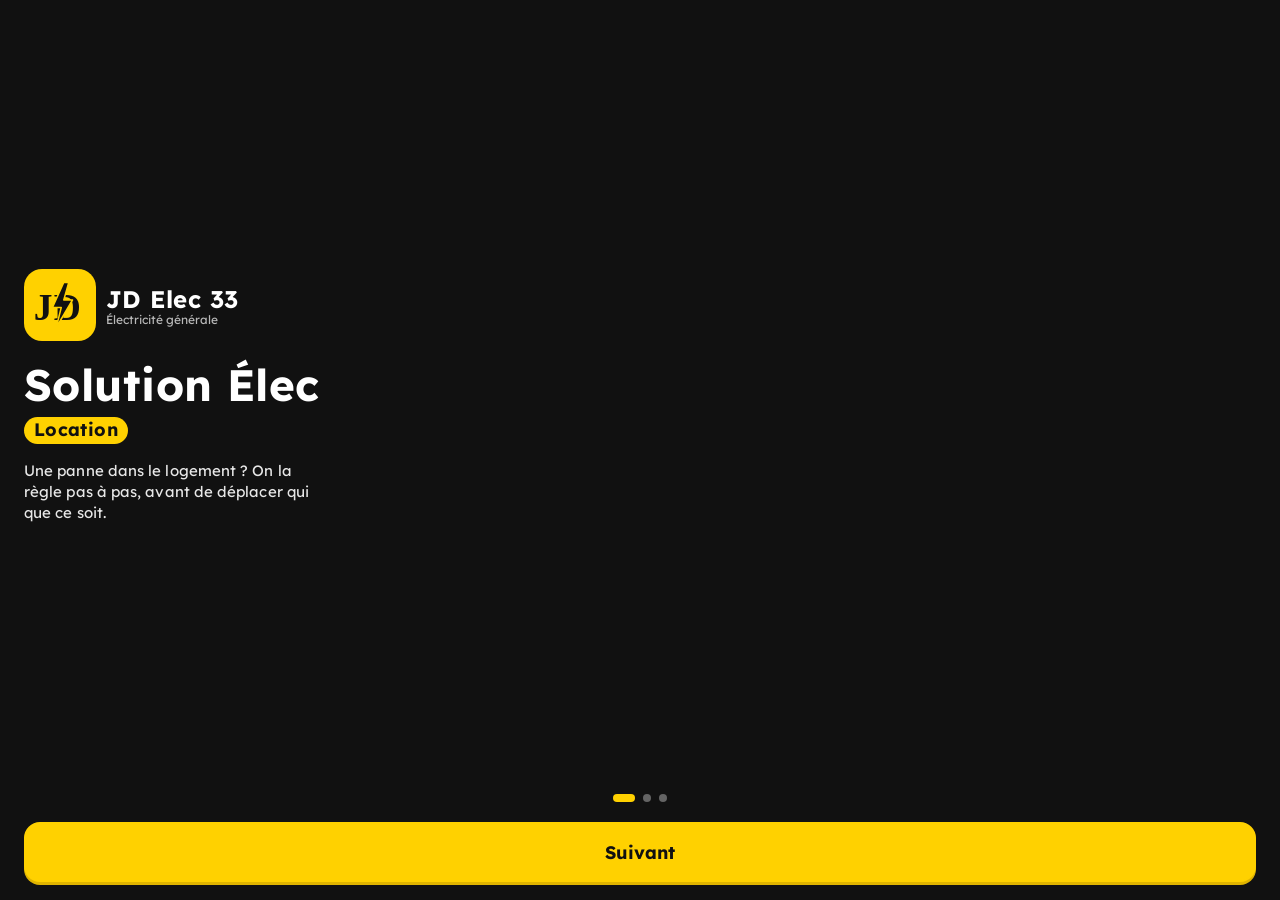
==== commit 46b5bcc9: "Site de test : Solution Élec Location 1.0.51, nouvelle interface (code brouillé, données fictives) C" ====
--- a/index.html
+++ b/index.html
@@ -4,7 +4,7 @@
 <meta charset="utf-8">
 <meta name="robots" content="noindex, nofollow">
 <meta name="viewport" content="width=device-width,initial-scale=1,viewport-fit=cover,user-scalable=no">
-<meta name="theme-color" content="#1351b4">
+<meta name="theme-color" content="#111111">
 <title>Solution Élec</title>
 <link rel="stylesheet" href="styles.css">
 </head>
@@ -15,7 +15,7 @@
   <div class="content home">
     <header class="hero">
       <div class="hero-top">
-        <div class="logo-jd"><div class="lj-mark"><svg viewBox="0 0 48 48" aria-hidden="true"><text x="3" y="36" font-family="Georgia,'Times New Roman',serif" font-size="30" font-weight="700" fill="#0a2f6b">J</text><text x="19" y="36" font-family="Georgia,'Times New Roman',serif" font-size="30" font-weight="700" fill="#0a2f6b">D</text><path d="M27 6 18 26h7l-4 16 13-22h-7l4-14z" fill="#1e6be0" stroke="#fff" stroke-width="1.2" stroke-linejoin="round"/></svg></div><div class="lj-txt"><b>JD Elec 33</b><small>Électricité générale</small></div></div>
+        <div class="logo-jd"><div class="lj-mark"><svg viewBox="0 0 48 48" aria-hidden="true"><text x="3" y="36" font-family="Georgia,'Times New Roman',serif" font-size="30" font-weight="700" fill="#111111">J</text><text x="19" y="36" font-family="Georgia,'Times New Roman',serif" font-size="30" font-weight="700" fill="#111111">D</text><path d="M27 6 18 26h7l-4 16 13-22h-7l4-14z" fill="#111111" stroke="#FFD100" stroke-width="1.2" stroke-linejoin="round"/></svg></div><div class="lj-txt"><b>JD Elec 33</b><small>Électricité générale</small></div></div>
         <button class="icon-btn glass" data-go="s-settings" aria-label="Réglages">
           <svg viewBox="0 0 24 24"><circle cx="12" cy="12" r="3"/><path d="M12 2v3M12 19v3M4.2 4.2l2.1 2.1M17.7 17.7l2.1 2.1M2 12h3M19 12h3M4.2 19.8l2.1-2.1M17.7 6.3l2.1-2.1"/></svg>
         </button>
@@ -323,7 +323,7 @@
 <section class="screen welcome" id="s-welcome" hidden>
   <div class="wl-slides" id="wl-slides">
     <div class="wl-slide">
-      <div class="logo-jd big"><div class="lj-mark"><svg viewBox="0 0 48 48" aria-hidden="true"><text x="3" y="36" font-family="Georgia,'Times New Roman',serif" font-size="30" font-weight="700" fill="#0a2f6b">J</text><text x="19" y="36" font-family="Georgia,'Times New Roman',serif" font-size="30" font-weight="700" fill="#0a2f6b">D</text><path d="M27 6 18 26h7l-4 16 13-22h-7l4-14z" fill="#1e6be0" stroke="#fff" stroke-width="1.2" stroke-linejoin="round"/></svg></div><div class="lj-txt"><b>JD Elec 33</b><small>Électricité générale</small></div></div>
+      <div class="logo-jd big"><div class="lj-mark"><svg viewBox="0 0 48 48" aria-hidden="true"><text x="3" y="36" font-family="Georgia,'Times New Roman',serif" font-size="30" font-weight="700" fill="#111111">J</text><text x="19" y="36" font-family="Georgia,'Times New Roman',serif" font-size="30" font-weight="700" fill="#111111">D</text><path d="M27 6 18 26h7l-4 16 13-22h-7l4-14z" fill="#111111" stroke="#FFD100" stroke-width="1.2" stroke-linejoin="round"/></svg></div><div class="lj-txt"><b>JD Elec 33</b><small>Électricité générale</small></div></div>
       <h1 class="brandname app-name">Solution Élec</h1>
       <p class="tagline">Le dépannage électrique qui commence par un diagnostic, pas par un déplacement.</p>
     </div>
--- a/styles.css
+++ b/styles.css
@@ -2,7 +2,7 @@
 :root{
   /* Thème clair « bleu électricité » : fond blanc, bleu franc, orange pour les repères */
   --bg:#ffffff; --panel:#f3f6fb; --panel2:#e8eef7; --line:#d6dfeb;
-  --fg:#0f1e36; --muted:#5b6b82; --gold:#1351b4; --gold-ink:#ffffff; --navy:#0a2f6b; --accent:#e8710a;
+  --fg:#0f1e36; --muted:#5b6b82; --gold:#1351b4; --gold-ink:#ffffff; --navy:#111111; --accent:#e8710a;
   --red:#d32f2f; --amber:#e8710a; --blue:#1e88e5; --ok:#2e7d32;
   --f-display:"sans-serif-condensed","Roboto Condensed","Arial Narrow",system-ui,sans-serif;
   --f-body:system-ui,-apple-system,"Roboto","Segoe UI",sans-serif;
@@ -322,7 +322,7 @@
 /* =================== THÈME BLANC & BLEU (surcharges) =================== */
 .non_conforme .pill,.a_verifier .pill,.doute .pill,.box.non_conforme span,.box.a_verifier span,.box.doute span{color:#fff}
 .st.attente_accord{color:#fff}.st.accord{color:#fff}.st.terminee{color:#fff}
-.hero{background:linear-gradient(155deg,#1351b4 0%,#0a2f6b 100%);border-bottom:0;color:#fff;box-shadow:0 6px 18px rgba(10,47,107,.18)}
+.hero{background:#111111;border-bottom:0;color:#fff;box-shadow:0 6px 18px rgba(0,0,0,.18)}
 .hero .brandname,.hero h1{color:#fff}
 .hero .tagline{color:rgba(255,255,255,.9)}
 .hero .chips span{border-color:rgba(255,255,255,.45);color:#fff}
@@ -330,16 +330,16 @@
 .icon-btn.glass{background:rgba(255,255,255,.16);border-color:rgba(255,255,255,.35);color:#fff}
 .mark{background:#fff;color:var(--gold);box-shadow:0 2px 8px rgba(0,0,0,.15)}
 .tile{background:#fff;box-shadow:0 1px 3px rgba(15,30,54,.06)}
-.tile-ico{background:rgba(19,81,180,.09);color:var(--gold)}
-.tile-main{background:linear-gradient(135deg,#1e6be0,#1351b4);color:#fff;box-shadow:0 8px 20px rgba(19,81,180,.25)}
+.tile-ico{background:rgba(17,17,17,.09);color:var(--gold)}
+.tile-main{background:var(--jaune,#FFD100);color:#fff;box-shadow:0 8px 20px rgba(17,17,17,.25)}
 .tile-main p{color:rgba(255,255,255,.88)}
 .tile-main .tile-ico{background:rgba(255,255,255,.18);color:#fff}
-.panne-btn{background:linear-gradient(140deg,#1e6be0,#0a3f96);color:#fff;box-shadow:0 14px 34px rgba(19,81,180,.3)}
+.panne-btn{background:var(--jaune,#FFD100);color:#fff;box-shadow:0 14px 34px rgba(17,17,17,.3)}
 .pb-ico{background:rgba(255,255,255,.18)}
 .panne-voix{border-color:var(--gold);color:var(--gold)}
-.mic-big{background:linear-gradient(135deg,#1e6be0,#1351b4);color:#fff}
+.mic-big{background:var(--jaune,#FFD100);color:#fff}
 .mic-ico{background:rgba(255,255,255,.18)}
-.mic-fab{background:var(--gold);color:#fff;box-shadow:0 8px 24px rgba(19,81,180,.4)}
+.mic-fab{background:var(--gold);color:#fff;box-shadow:0 8px 24px rgba(17,17,17,.4)}
 .safety{background:#fff4f4;border-color:#f2b8b8}
 .choice{background:#fff;box-shadow:0 1px 2px rgba(15,30,54,.05)}
 .choice.danger{color:var(--red);background:#fff6f6;border-color:#f2b8b8}
@@ -348,7 +348,7 @@
 .legal p,.legal li{color:var(--fg)}
 .card{box-shadow:0 1px 3px rgba(15,30,54,.05)}
 input[type=text],input[type=password],input[type=number],select,textarea{background:#fff}
-.welcome{background:linear-gradient(165deg,#1351b4,#0a2f6b);color:#fff}
+.welcome{background:#111111;color:#fff}
 .welcome .tagline,.wl-step p{color:rgba(255,255,255,.9)}
 .welcome .wl-step h2,.welcome .wl-q,.welcome .brandname{color:#fff}
 .wl-step>b{background:#fff;color:var(--gold)}
@@ -360,7 +360,7 @@
 .welcome .btn.primary{background:#fff;color:var(--gold);border-color:#fff}
 .cam-msg{color:#fff}
 .rooms button{color:#fff}
-.thumb{color:#fff}.thumb span{color:#9cc2ff}
+.thumb{color:#fff}.thumb span{color:#FFD100}
 .dep-ico{background:var(--gold);color:#fff}
 /* photos pédagogiques */
 .illus{background:none;border:0;padding:0}
@@ -381,17 +381,17 @@
 /* sélecteur de profil */
 .prof-switch{display:flex;gap:6px;background:var(--panel);border:1px solid var(--line);border-radius:12px;padding:4px}
 .prof-switch button{flex:1;height:40px;border:0;border-radius:9px;background:transparent;font:700 13px var(--f-body);color:var(--muted)}
-.prof-switch button.on{background:var(--gold);color:#fff;box-shadow:0 2px 6px rgba(19,81,180,.3)}
+.prof-switch button.on{background:var(--gold);color:#fff;box-shadow:0 2px 6px rgba(17,17,17,.3)}
 .prof-label{font-size:12px;color:var(--muted);text-transform:uppercase;letter-spacing:.08em;margin:2px 0 -6px}
 .logo-jd.big .lj-mark{width:72px;height:72px;border-radius:18px}.logo-jd.big .lj-mark svg{width:60px;height:60px}
 .logo-jd.big .lj-txt b{font-size:24px}.logo-jd.big .lj-txt small{font-size:12px}
 .row-voix{display:flex;gap:8px}.row-voix select{flex:1}
 
 /* ---- démo agence ---- */
-.tile-demo{flex-direction:row;align-items:center;gap:14px;border-color:#b9cdee;background:linear-gradient(135deg,#f4f8ff,#e6efff)}
+.tile-demo{flex-direction:row;align-items:center;gap:14px;border-color:#e3e3dd;background:#fff}
 .tile-demo .tile-ico{flex:0 0 auto;margin:0}
 .demo-flag{align-self:flex-start;font:700 11px var(--f-mono);text-transform:uppercase;letter-spacing:.06em;color:var(--accent);background:#fff3e8;border:1px solid #f7c9a0;border-radius:6px;padding:4px 8px}
-.eco-card{background:linear-gradient(150deg,#1351b4,#0a2f6b);color:#fff;border-radius:18px;padding:18px;display:flex;flex-direction:column;gap:4px;box-shadow:0 10px 26px rgba(19,81,180,.28)}
+.eco-card{background:#111111;color:#fff;border-radius:18px;padding:18px;display:flex;flex-direction:column;gap:4px;box-shadow:0 10px 26px rgba(17,17,17,.28)}
 .eco-card>small{opacity:.85;font-size:12.5px}
 .eco-card>b{font:800 42px/1.05 var(--f-display);font-variant-numeric:tabular-nums}
 .eco-sub{display:flex;flex-wrap:wrap;gap:6px 14px;font-size:12.5px;opacity:.95;margin-top:4px}
@@ -419,7 +419,7 @@
 
 /* ---- parcours agence ---- */
 .ag-tiles .tile{border-color:var(--gold)}
-.intro-ag{background:#eaf1fc;border:1px solid #c7d8f3;border-radius:14px;padding:14px 16px;display:flex;flex-direction:column;gap:4px}
+.intro-ag{background:#fff7cc;border:1px solid #f2e08a;border-radius:14px;padding:14px 16px;display:flex;flex-direction:column;gap:4px}
 .intro-ag b{color:var(--navy);font-size:15px}.intro-ag span{color:var(--muted);font-size:13.5px;line-height:1.45}
 .row2{display:grid;grid-template-columns:1fr 1fr;gap:8px}
 input[type=date]{width:100%;height:48px;border-radius:10px;border:1px solid var(--line);background:#fff;padding:0 10px;font:inherit;color:inherit}
@@ -427,12 +427,12 @@
 .seg button{min-height:48px;border-radius:10px;border:1px solid var(--line);background:#fff;font:600 13px/1.2 inherit;color:var(--fg);padding:6px}
 .seg button.on{background:var(--gold);border-color:var(--gold);color:#fff}
 .btn.big{min-height:54px;font-size:16px}
-.st.devis_demande,.st.planifiee{background:var(--amber);color:#fff}.st.devis_recu{background:var(--blue);color:#fff}.st.cles{background:#0a2f6b;color:#fff}
+.st.devis_demande,.st.planifiee{background:var(--amber);color:#fff}.st.devis_recu{background:var(--blue);color:#fff}.st.cles{background:#111111;color:#fff}
 body.prof-locataire .ag-only,body.prof-electricien .ag-only{display:none!important}
 
 /* ---- photos dépannage ---- */
 .photo-zone{border:1px solid var(--line);border-radius:14px;padding:12px;display:flex;flex-direction:column;gap:10px;background:var(--panel)}
-.photo-zone.conseil{border-color:var(--gold);background:#eaf1fc}
+.photo-zone.conseil{border-color:var(--gold);background:#fff7cc}
 .pz-t{display:flex;flex-direction:column;gap:2px}.pz-t b{color:var(--navy);font-size:14.5px}.pz-t span{color:var(--muted);font-size:12.5px;line-height:1.4}
 .pz-b{display:grid;grid-template-columns:1.6fr 1fr;gap:8px}.pz-b .btn{min-height:50px;display:flex;align-items:center;justify-content:center;gap:8px}
 .pz-b .btn svg,#dp-share svg{width:20px;height:20px;flex:none}
@@ -447,12 +447,12 @@
 @media (prefers-reduced-motion:reduce){.cam-btn.pulse{animation:none}}
 
 /* ---- estimation agence ---- */
-.est-hero{background:linear-gradient(135deg,#0a2f6b,#1351b4);color:#fff;border-radius:16px;padding:18px 16px;display:flex;flex-direction:column;gap:6px}
+.est-hero{background:#111111;color:#fff;border-radius:16px;padding:18px 16px;display:flex;flex-direction:column;gap:6px}
 .est-k{font-size:12.5px;opacity:.85}
 .est-v{font-size:34px;line-height:1.1;font-weight:800;letter-spacing:-.5px}.est-v small{font-size:15px;font-weight:600;opacity:.85}
 .est-r{font-size:13px;opacity:.9}
 .est-f{align-self:flex-start;margin-top:6px;font:700 12px/1 inherit;padding:6px 10px;border-radius:20px;background:#2e7d32;color:#fff}
-.est-f.bonne{background:#fff;color:#0a2f6b}.est-f.partielle{background:#e8710a}
+.est-f.bonne{background:#fff;color:#111111}.est-f.partielle{background:#e8710a}
 .est-fd{font-size:12.5px;opacity:.9;line-height:1.4}
 .est-syn{font-size:14px;color:var(--fg);line-height:1.5;margin:0}
 .est-list{display:flex;flex-direction:column;border:1px solid var(--line);border-radius:12px;overflow:hidden}
@@ -511,7 +511,7 @@
 body.prof-agence:not(.demo-on) #h-demo{display:none!important}
 .logo-jd.agence .lj-mark.ag{background:#fff;display:flex;align-items:center;justify-content:center;overflow:hidden}
 .lj-mark.ag img{max-width:100%;max-height:100%;object-fit:contain}
-.lj-mark.ag span{font:800 18px/1 Georgia,serif;color:#0a2f6b}
+.lj-mark.ag span{font:800 18px/1 Georgia,serif;color:#111111}
 .logo-row{display:flex;align-items:center;gap:8px}
 .logo-prev{flex:1;min-height:56px;border:1px dashed var(--line);border-radius:10px;display:flex;align-items:center;justify-content:center;font-size:13px;color:var(--muted);background:#fff;padding:4px}
 .logo-prev img{max-height:48px;max-width:100%;object-fit:contain}
@@ -748,14 +748,14 @@
 .pill{font-size:11.5px;padding:3px 8px;border-radius:999px}
 .ref{font-size:12.5px}
 .card{border-radius:var(--r-bloc);border-color:var(--trait);background:var(--carte)}
-input[type=text],input[type=password],input[type=number],select,textarea{background:#fff;border-color:#cfd9e6;border-radius:12px;font-size:16px}
-input:focus,select:focus,textarea:focus{outline:none;border-color:var(--bleu);box-shadow:0 0 0 3px rgba(19,81,180,.18)}
+input[type=text],input[type=password],input[type=number],select,textarea{background:#fff;border-color:#d4d4cc;border-radius:12px;font-size:16px}
+input:focus,select:focus,textarea:focus{outline:none;border-color:var(--bleu);box-shadow:0 0 0 3px rgba(17,17,17,.18)}
 :focus-visible{outline:3px solid var(--bleu);outline-offset:2px;border-radius:6px}
 
 /* boutons : phrase normale (plus de capitales), retour au toucher */
 .btn{border-radius:14px;font-weight:700;transition:transform var(--t-court) var(--ease),background-color var(--t-court),box-shadow var(--t-court)}
 .btn.big{text-transform:none;letter-spacing:0;font:700 18px var(--f-body);border-radius:var(--r-action);height:60px}
-.btn.primary{background:var(--bleu);border-color:var(--bleu);box-shadow:0 6px 16px rgba(19,81,180,.22)}
+.btn.primary{background:var(--bleu);border-color:var(--bleu);box-shadow:0 6px 16px rgba(17,17,17,.22)}
 .btn:active,.choice:active,.panne-btn:active,.tile:active,.panne-voix:active{transform:scale(.98)}
 
 /* écran des règles : calme, lisible ; le rouge ne sert qu'au pictogramme d'interdiction et à l'urgence */
@@ -777,10 +777,10 @@
 .q.big{font-size:25px;line-height:1.25}
 .choice{background:var(--carte);border:1.5px solid var(--trait);border-radius:var(--r-choix);box-shadow:none;font-weight:600;color:var(--encre);
   transition:transform var(--t-court) var(--ease),border-color var(--t-court),background-color var(--t-court)}
-.choice:hover{border-color:#b9c9e0}
+.choice:hover{border-color:#bdbdb4}
 .choice:active{background:var(--bleu-doux);border-color:var(--bleu)}
 .choice .num{background:var(--bleu-doux);color:var(--bleu);font-weight:700;font-size:14px}
-.choice::after{color:#8fa3c0}
+.choice::after{color:#9a9a91}
 .choice.danger{background:var(--danger-doux);border-color:#f0bcbc;color:#a11d1d}
 .choices.big .choice{min-height:62px;font-size:17px;line-height:1.35}
 
@@ -798,12 +798,12 @@
 /* rail de progression : les manettes du tableau qui remontent une à une */
 .rail{display:flex;align-items:center;gap:12px;min-height:34px}
 .mods{display:flex;gap:4px;align-items:flex-end}
-.mod{position:relative;width:14px;height:26px;border-radius:4px;background:#fff;border:1.5px solid #c3d0e2}
-.mod i{position:absolute;left:3px;right:3px;height:9px;bottom:3px;border-radius:2px;background:#c3d0e2;transition:transform var(--t-moyen) var(--ease)}
+.mod{position:relative;width:14px;height:26px;border-radius:4px;background:#fff;border:1.5px solid #cfcfc7}
+.mod i{position:absolute;left:3px;right:3px;height:9px;bottom:3px;border-radius:2px;background:#cfcfc7;transition:transform var(--t-moyen) var(--ease)}
 .mod.fait{border-color:#9fd3b8}
 .mod.fait i{background:var(--voyant);transform:translateY(-8px)}
 .mod.fait::before{content:"";position:absolute;top:-6px;left:50%;width:5px;height:5px;margin-left:-2.5px;border-radius:50%;background:var(--voyant)}
-.mod.ici{border-color:var(--bleu);box-shadow:0 0 0 3px rgba(19,81,180,.15)}
+.mod.ici{border-color:var(--bleu);box-shadow:0 0 0 3px rgba(17,17,17,.15)}
 .mod.ici i{background:var(--bleu);transform:translateY(-4px)}
 .mod.vide{border-style:dashed;opacity:.6}
 .mod.vide i{opacity:0}
@@ -827,7 +827,7 @@
 .result-card.resolu{border-color:#9fd3b8}
 .result-card.intervention{border-color:#f0c48f}
 .result-card.danger{border-color:#eaa0a0;background:var(--danger-doux)}
-.result-card.hors{border-color:#b5caeb}
+.result-card.hors{border-color:#cfcfc7}
 .result-card .tag{display:inline-flex;align-items:center;gap:6px;font:700 13.5px var(--f-body);text-transform:none;letter-spacing:0;padding:5px 12px 5px 9px;border-radius:999px}
 .result-card .tag svg{width:16px;height:16px;stroke-width:2.4}
 .result-card.resolu .tag{background:var(--voyant-doux);color:#0d5c3a}
@@ -864,7 +864,7 @@
 .check{align-items:flex-start;line-height:1.45}.check input{flex:0 0 auto;margin-top:1px}
 
 /* la personne a la priorité : « Ce n'est pas ça » à chaque étape, description écrite au départ */
-.reprise-btn{width:100%;min-height:52px;background:#fff;border:1.5px dashed #9fb4d3;color:var(--nuit);border-radius:var(--r-choix);font-size:15.5px}
+.reprise-btn{width:100%;min-height:52px;background:#fff;border:1.5px dashed #a8a89f;color:var(--nuit);border-radius:var(--r-choix);font-size:15.5px}
 .reprise-btn svg{width:22px;height:22px;color:var(--bleu)}
 .reprise{display:flex;flex-direction:column;gap:8px;background:var(--carte);border:1.5px solid var(--bleu);border-radius:var(--r-choix);padding:14px}
 .reprise label,.desc label{font-size:15px;font-weight:600;color:var(--nuit)}
@@ -894,7 +894,7 @@
 .pz-scroll{flex:1;overflow:auto;-webkit-overflow-scrolling:touch}
 .pz-in{position:relative;width:250%;line-height:0;margin:auto}
 .pz-in img{width:100%;display:block}
-.pz-aide{margin:0;text-align:center;color:#cfd9e6;font-size:14px;padding:8px}
+.pz-aide{margin:0;text-align:center;color:#d4d4cc;font-size:14px;padding:8px}
 .pz-fermer{margin:0 16px calc(16px + var(--safe-b))}
 
 /* accueil locataire : une seule action, presque pas de texte (retour de Jérôme, 03/11/2026) */
@@ -926,7 +926,7 @@
 .eq-grid .check{font-size:14px;margin:4px 0}
 .card.service h2{font-size:18px}.card.service p{margin:6px 0 12px;color:var(--ardoise,#334155)}
 .btn.danger{border-color:var(--danger,#c62828);color:var(--danger,#c62828)}
-.charge .saison{margin:8px 0 0;padding:8px 10px;border-radius:10px;background:rgba(19,81,180,.08);font-size:14px}
+.charge .saison{margin:8px 0 0;padding:8px 10px;border-radius:10px;background:rgba(17,17,17,.08);font-size:14px}
 #sv-imm{margin-bottom:12px}
 .brandname .pn{display:table;margin:10px 0 0}
 .ag-tiles:has(> .p-off){grid-template-columns:1fr}
@@ -988,3 +988,256 @@
 .lic-etat.ok{border-left:4px solid #158a57}.lic-etat.demo{border-left:4px solid #c77700}
 #st-licence textarea{width:100%;font:12px/1.4 ui-monospace,monospace}
 body.lic-elec.prof-agence #st-moteur{display:block!important}   /* téléphone de l'électricien en profil agence : la clé reste réglable */
+
+/* =====================================================================================
+   REFONTE DU 15/11/2026 : couleurs primaires, plus simple, plus vivant
+   Jaune chantier pour agir, noir pour lire, rouge pour le danger, vert pour « c'est réglé ».
+   Aplats francs (plus aucun dégradé bleu), une action principale par écran, listes compactes,
+   retour au toucher net et entrées d'écran rapides (coupées si « moins d'animations » est demandé).
+   ===================================================================================== */
+:root{
+  --jaune:#FFD100; --jaune-fonce:#E0B400; --jaune-doux:#FFF7CC; --noir:#111111; --noir-2:#2B2B2B;
+  --rouge:#E10600; --rouge-fonce:#B00500; --rouge-doux:#FDECEB; --vert:#00A047; --vert-fonce:#00753A; --vert-doux:#E3F6EA;
+  --orange:#A84B00; --orange-doux:#FFF0DE;
+  --fond:#F4F4F0; --carte:#FFFFFF; --trait:#E2E2DB; --trait-fort:#C9C9C0; --encre:#111111; --ardoise:#585852;
+  /* anciens jetons, redirigés vers la nouvelle palette */
+  --brume:var(--fond); --bg:var(--fond); --panel:var(--carte); --panel2:#ECECE6; --line:var(--trait); --fg:var(--encre); --muted:var(--ardoise);
+  --nuit:var(--noir); --navy:var(--noir); --bleu:var(--noir); --bleu-doux:var(--jaune-doux); --gold:var(--noir); --gold-ink:var(--jaune);
+  --voyant:var(--vert); --voyant-doux:var(--vert-doux); --ok:var(--vert); --danger:var(--rouge); --danger-doux:var(--rouge-doux); --red:var(--rouge);
+  --prudence:var(--orange); --prudence-doux:var(--orange-doux); --amber:#D97706; --blue:var(--noir-2); --accent:var(--rouge);
+  --r-action:18px; --r-choix:14px; --r-bloc:14px;
+  --t-court:130ms; --t-moyen:260ms; --ease:cubic-bezier(.2,.8,.2,1);
+  --ombre-btn:0 4px 0 var(--noir);
+}
+html,body{background:var(--fond);color:var(--encre)}
+::selection{background:var(--jaune);color:var(--noir)}
+:focus-visible{outline:3px solid var(--noir);outline-offset:2px;box-shadow:0 0 0 6px var(--jaune)}
+input:focus,select:focus,textarea:focus{border-color:var(--noir);box-shadow:0 0 0 3px var(--jaune)}
+input[type=text],input[type=password],input[type=number],input[type=date],select,textarea{border:1.5px solid var(--trait-fort);border-radius:12px}
+a{color:var(--noir)}
+
+/* ---------- en-têtes ---------- */
+.topbar{background:var(--carte);border-bottom:1.5px solid var(--trait);padding-left:12px;padding-right:12px;gap:8px}
+.title{text-align:left}
+.title h1{font:700 19px/1.15 var(--f-display);color:var(--noir);letter-spacing:-.01em}
+.sub{font-size:12.5px;font-weight:600;color:var(--ardoise)}
+.icon-btn{width:42px;height:42px;border-radius:12px;border:1.5px solid var(--trait);background:var(--carte);color:var(--noir);transition:transform var(--t-court) var(--ease),background-color var(--t-court)}
+.icon-btn:active{transform:scale(.92);background:var(--jaune-doux)}
+.tb-actions{gap:4px}
+.tb-actions .icon-btn{width:38px;height:38px;border-color:transparent;background:transparent}
+.tb-actions .icon-btn svg{width:21px;height:21px}
+#dp-torch.on{background:var(--jaune);color:var(--noir);border-color:var(--noir)}
+.cam-btn.pulse{background:var(--jaune);color:var(--noir)}
+.badge-n{background:var(--rouge)}
+h3.sec{font:700 16px var(--f-display);color:var(--noir);margin:6px 0 -2px}
+
+/* ---------- boutons : jaune franc, bord noir, ombre pleine qui s'écrase au toucher ---------- */
+.btn{border:1.5px solid var(--trait-fort);background:var(--carte);color:var(--noir);border-radius:14px;font-weight:700;box-shadow:none;
+  transition:transform var(--t-court) var(--ease),box-shadow var(--t-court) var(--ease),background-color var(--t-court)}
+.btn.primary{background:var(--jaune);color:var(--noir);border:2px solid var(--noir);box-shadow:0 3px 0 var(--noir)}
+.btn.primary:active{transform:translateY(3px);box-shadow:0 0 0 var(--noir)}
+.btn.ghost{background:var(--carte);border:1.5px solid var(--trait-fort)}
+.btn.ghost:active{background:var(--jaune-doux)}
+.btn.big{border-radius:16px}
+.btn.appel{background:var(--rouge);border:2px solid var(--rouge-fonce);color:#fff;box-shadow:0 3px 0 var(--rouge-fonce)}
+.btn.appel:active{transform:translateY(3px);box-shadow:none}
+.btn.danger{background:var(--carte);border-color:var(--rouge);color:var(--rouge)}
+.btn:disabled{box-shadow:none;transform:none}
+.seg button.on{background:var(--noir);border-color:var(--noir);color:var(--jaune)}
+.check input{accent-color:var(--noir)}
+
+/* ---------- accueil : bandeau noir compact, une grande action, puis une liste nette ---------- */
+.hero{background:var(--noir);box-shadow:none;border-radius:0 0 22px 22px;padding:calc(12px + var(--safe-t)) 18px 18px;gap:6px}
+.hero .tagline,.hero .chips,.hero .by{display:none}
+.hero .brandname{font:800 30px/1.05 var(--f-display);letter-spacing:-.02em;color:#fff;margin:10px 0 0}
+.brandname .pn{background:var(--jaune);color:var(--noir);border:0;font-weight:700}
+.icon-btn.glass{background:rgba(255,255,255,.08);border-color:rgba(255,255,255,.2);color:#fff}
+.icon-btn.glass:active{background:rgba(255,209,0,.25)}
+.logo-jd .lj-mark{background:var(--jaune);box-shadow:none;border-radius:12px}
+.logo-jd .lj-mark.ag span{color:var(--noir)}
+.logo-jd .lj-txt b{color:#fff}.logo-jd .lj-txt small{color:rgba(255,255,255,.7)}
+.prof-label{display:none}
+.prof-switch{background:#E8E8E1;border:0;border-radius:14px;padding:4px;gap:4px}
+.prof-switch button{height:42px;border-radius:11px;color:var(--ardoise);font-weight:600;transition:background-color var(--t-moyen) var(--ease),color var(--t-moyen)}
+.prof-switch button.on{background:var(--noir);color:var(--jaune);box-shadow:none}
+
+/* tuiles → lignes d'action : icône, titre, une ligne d'info, flèche */
+.home .tiles{display:flex;flex-direction:column;gap:10px}
+.tile,.tile-demo,.ag-tiles .tile{display:grid;grid-template-columns:44px minmax(0,1fr);column-gap:14px;row-gap:1px;align-items:center;position:relative;
+  background:var(--carte);border:1.5px solid var(--trait);border-radius:var(--r-bloc);padding:13px 38px 13px 13px;box-shadow:none;color:var(--noir);
+  transition:transform var(--t-court) var(--ease),border-color var(--t-court),background-color var(--t-court)}
+.tile::after{content:"";position:absolute;right:17px;top:50%;width:8px;height:8px;border-top:2.4px solid currentColor;border-right:2.4px solid currentColor;transform:translateY(-50%) rotate(45deg);opacity:.35}
+.tile:active{transform:scale(.985);border-color:var(--noir)}
+.tile-ico,.tile-demo .tile-ico,.tile-main .tile-ico{grid-column:1;grid-row:1 / span 2;width:44px;height:44px;margin:0;border-radius:12px;background:var(--jaune-doux);color:var(--noir)}
+.tile-ico svg{width:23px;height:23px}
+.tile > h2{grid-column:2;grid-row:1;align-self:end}
+.tile > p{grid-column:2;grid-row:2;align-self:start}
+.tile > div:not(.tile-ico){grid-column:2;grid-row:1 / span 2;min-width:0}
+.tile h2{font:700 16.5px/1.25 var(--f-display);margin:0;color:var(--noir);letter-spacing:-.005em}
+.tile p{font-size:13.5px;line-height:1.35;color:var(--ardoise);margin:2px 0 0;white-space:nowrap;overflow:hidden;text-overflow:ellipsis}
+.tile-main.principale{background:var(--jaune);border:2px solid var(--noir);box-shadow:var(--ombre-btn);padding-top:16px;padding-bottom:16px}
+.tile-main.principale::after{opacity:1}
+.tile-main.principale .tile-ico{background:var(--noir);color:var(--jaune);width:48px;height:48px}
+.tile-main.principale h2{font-size:18px}
+.tile-main.principale p{color:#3A3A33;white-space:normal;display:-webkit-box;-webkit-line-clamp:2;-webkit-box-orient:vertical}
+.tile-main.principale:active{transform:translateY(4px);box-shadow:0 0 0 var(--noir)}
+.dem,.visit,.imm{border:1.5px solid var(--trait);background:var(--carte);border-radius:var(--r-bloc)}
+.reprise-visite{border:2px solid var(--vert);border-radius:var(--r-bloc)}
+.reprise-visite.maj{border-color:var(--noir);background:var(--jaune-doux)}
+.reprise-visite.maj .rv-ico{background:var(--noir)}
+.reprise-visite.maj .vt span{color:var(--noir)}
+
+/* accueil locataire : un seul gros bouton jaune */
+.panne-btn{background:var(--jaune);color:var(--noir);border:2.5px solid var(--noir);border-radius:28px;box-shadow:0 7px 0 var(--noir);
+  transition:transform var(--t-court) var(--ease),box-shadow var(--t-court) var(--ease)}
+.panne-btn:active{transform:translateY(6px);box-shadow:0 1px 0 var(--noir)}
+.pb-ico{background:var(--noir);color:var(--jaune);width:84px;height:84px}
+.pb-ico svg{animation:etincelle 3.2s var(--ease) 1s infinite}
+@keyframes etincelle{0%,82%,100%{transform:none;opacity:1}86%{transform:scale(1.18) rotate(-8deg)}89%{opacity:.45}92%{opacity:1;transform:scale(1.05)}}
+.panne-voix{background:var(--carte);color:var(--noir);border:2px solid var(--noir);border-radius:var(--r-action);transition:transform var(--t-court) var(--ease),background-color var(--t-court)}
+.panne-voix:active{transform:scale(.98);background:var(--jaune-doux)}
+.rassure-court{color:var(--vert-fonce)}.rassure-court svg{color:var(--vert)}
+.lien-qr{border:1.5px dashed var(--trait-fort);color:var(--noir);background:var(--carte)}
+.urgence-accueil{background:var(--rouge-doux);border:1.5px solid #F4B4B0;color:var(--rouge-fonce)}
+.lien-prof{color:var(--ardoise)}
+
+/* ---------- bienvenue : noir et jaune ---------- */
+.welcome{background:var(--noir);color:#fff}
+.wl-step>b{background:var(--jaune);color:var(--noir)}
+.welcome .choice{background:rgba(255,255,255,.06);border:1.5px solid rgba(255,255,255,.28);color:#fff}
+.welcome .choice.on{background:var(--jaune);color:var(--noir);border-color:var(--jaune)}
+.welcome .choice.on::after{color:var(--noir)}
+.welcome .btn.primary{background:var(--jaune);color:var(--noir);border-color:var(--jaune);box-shadow:0 3px 0 var(--jaune-fonce)}
+.dots span.on{background:var(--jaune)}
+.welcome .check input{accent-color:var(--jaune)}
+
+/* ---------- dépannage ---------- */
+#dp-content{overflow-x:hidden}
+.secu-gate h2{color:var(--noir)}
+.secu-calme{background:var(--vert-doux);color:var(--vert-fonce)}
+.regles li{border:1.5px solid var(--trait);background:var(--carte)}
+.regles li b{color:var(--noir)}
+.secu-urgence{background:var(--rouge-doux);border:1.5px solid #F4B4B0;color:var(--rouge-fonce)}
+
+/* question, recherche, réponses */
+.q,.q.big{color:var(--noir);letter-spacing:-.015em}
+.q.big{font-size:24px;line-height:1.22;margin:2px 0 0}
+.desc label{font-size:13.5px;font-weight:600;color:var(--ardoise)}
+.desc-row{gap:6px;align-items:stretch}
+.desc-row input{height:50px}
+.desc-row .btn{height:50px}
+.mic-big.mic-mini{flex:0 0 50px;width:50px;height:50px;padding:0;border-radius:14px;background:var(--noir);color:var(--jaune);border:0;display:grid;place-items:center;box-shadow:none;transition:transform var(--t-court) var(--ease)}
+.mic-big.mic-mini .mic-ico{width:auto;height:auto;background:none}
+.mic-big.mic-mini svg{width:24px;height:24px}
+.mic-big.mic-mini:active{transform:scale(.92)}
+.mic-big.mic-mini.on{background:var(--rouge);color:#fff}
+.choice{justify-content:flex-start;text-align:left;background:var(--carte);border:1.5px solid var(--trait);border-radius:var(--r-choix);color:var(--noir);font-weight:600;box-shadow:none;
+  transition:transform var(--t-court) var(--ease),border-color var(--t-court),background-color var(--t-court)}
+.choice::after{margin-left:auto;padding-left:6px;color:var(--noir);opacity:.4}
+.choice .num{flex:0 0 28px;width:28px;height:28px;border-radius:50%;display:grid;place-items:center;background:var(--noir);color:var(--jaune);font:700 13.5px var(--f-body);transition:transform var(--t-court) var(--ease)}
+.choice:hover{border-color:var(--trait-fort)}
+.choice:active{background:var(--jaune);border-color:var(--noir);transform:scale(.985)}
+.choice:active .num{transform:scale(1.15)}
+.choice.danger{background:var(--rouge-doux);border-color:#F4B4B0;color:var(--rouge-fonce)}
+.choice.danger .num{background:var(--rouge);color:#fff}
+.choice.danger:active{background:#FBD5D2;border-color:var(--rouge)}
+.choices.big .choice{min-height:60px;font-size:17px}
+
+/* conseil de l'électricien : compact, bande jaune */
+.aide{background:var(--carte);border:1.5px solid var(--trait);border-left:5px solid var(--jaune);border-radius:12px;padding:11px 14px 12px;gap:4px}
+.aide-h{gap:8px;margin:0}
+.aide-h b{font-size:13px;font-weight:700;color:var(--ardoise)}
+.avatar{width:24px;height:24px;font-size:10px;background:var(--noir);color:var(--jaune)}
+.aide p{font-size:15.5px;line-height:1.5;margin:0}
+.aide p + p{margin-top:6px}
+
+/* consignes de sécurité : pastilles + appel d'urgence */
+.rappel-secu{justify-content:flex-start;color:var(--vert);gap:6px;margin:4px 0 0}
+.rappel-secu span{background:var(--carte);border:1.5px solid var(--trait);color:var(--noir);font-size:12.5px;font-weight:600;padding:4px 10px}
+.urgence-mini{display:inline-flex;align-items:center;min-height:30px;padding:4px 10px;border-radius:999px;background:var(--rouge-doux);border:1.5px solid #F4B4B0;color:var(--rouge-fonce);font-size:12.5px;font-weight:700;text-decoration:none}
+.safety{background:var(--jaune-doux)}
+
+/* progression : manettes vertes, l'étape en cours en jaune */
+.mod{border-color:var(--trait-fort)}
+.mod i{background:var(--trait-fort)}
+.mod.fait{border-color:var(--vert)}
+.mod.fait i,.mod.fait::before{background:var(--vert)}
+.mod.ici{border-color:var(--noir);background:var(--jaune);box-shadow:none}
+.mod.ici i{background:var(--noir)}
+.mod.bout.intervention{border-color:var(--noir)}.mod.bout.intervention i{background:var(--jaune)}
+.mod.bout.hors{border-color:var(--noir)}.mod.bout.hors i{background:var(--noir)}
+.rail-t{color:var(--ardoise)}
+
+/* résultat : un bandeau de couleur franc, des paragraphes courts */
+.result-card{background:var(--carte);border:1.5px solid var(--trait);border-top:7px solid var(--noir);border-radius:16px;padding:16px 16px 18px;gap:8px}
+.result-card.resolu{border-top-color:var(--vert)}
+.result-card.intervention{border-top-color:var(--jaune)}
+.result-card.danger{border-color:#F4B4B0;border-top-color:var(--rouge);background:var(--rouge-doux)}
+.result-card.hors{border-top-color:var(--noir)}
+.result-card .tag{font-weight:700}
+.result-card.resolu .tag{background:var(--vert-fonce);color:#fff}
+.result-card.intervention .tag{background:var(--jaune);color:var(--noir)}
+.result-card.danger .tag{background:var(--rouge);color:#fff}
+.result-card.hors .tag{background:var(--noir);color:#fff}
+.result-card h2{font:800 22px/1.2 var(--f-display);color:var(--noir);letter-spacing:-.015em;margin:2px 0 0}
+.result-card > p{font-size:16px;line-height:1.55;margin:0}
+.rassure{color:var(--vert-fonce)}
+.charge{background:var(--carte);border:1.5px solid var(--trait);border-left:5px solid var(--noir)}
+.charge.loc{border-left-color:var(--amber)}.charge.loc b{color:var(--orange)}
+.charge.prop{border-left-color:var(--noir)}.charge.prop b{color:var(--noir)}
+.charge.selon{border-left-color:var(--jaune-fonce)}.charge.selon b{color:var(--noir)}
+.charge.ok{border-left-color:var(--vert)}.charge.ok b{color:var(--vert-fonce)}
+.desc-row .btn{padding:0 14px}
+.desc-row .btn-ico{flex:0 0 50px;width:50px;padding:0}.desc-row .btn-ico svg{width:24px;height:24px;stroke-width:2.6}
+/* réglages : une seule action jaune par bloc, les envois entre applis restent secondaires */
+#s-settings .row2 .btn.primary{background:var(--carte);border:1.5px solid var(--noir);box-shadow:none}
+#s-settings .row2 .btn.primary:active{background:var(--jaune-doux);transform:scale(.98)}
+.circuit{border:1.5px solid var(--trait)}
+.circuit div>b:first-child{background:var(--noir);color:var(--jaune)}
+.card.test30{border:1.5px solid var(--vert);background:var(--vert-doux)}
+.trail-box{background:var(--carte);border:1.5px solid var(--trait);border-radius:12px;padding:2px 12px}
+.trail-box summary{font-weight:600;color:var(--noir)}
+.reprise-btn{border:1.5px dashed var(--trait-fort);color:var(--noir)}
+.reprise-btn svg{color:var(--noir)}
+.reprise{border:2px solid var(--noir)}
+.reprise label,.desc label{color:var(--ardoise)}
+.heard{color:var(--noir)}
+.mic-fab{background:var(--noir);color:var(--jaune);box-shadow:0 6px 18px rgba(0,0,0,.28);transition:transform var(--t-court) var(--ease)}
+.mic-fab:active{transform:scale(.92)}
+.photo-zone{border:1.5px solid var(--trait);background:var(--carte)}
+.photo-zone.conseil{border-color:var(--noir);background:var(--jaune-doux)}
+.pz-t b{color:var(--noir)}
+.fiche-auto button{color:var(--noir)}
+
+/* tableaux de bord, estimations */
+.est-hero,.eco-card{background:var(--noir);box-shadow:none}
+.est-f.bonne{color:var(--noir)}
+.intro-ag{background:var(--jaune-doux);border:1.5px solid #F2E08A}
+.intro-ag b{color:var(--noir)}
+.tile-demo{background:var(--carte)}
+.st.accord,.st.devis_recu{background:var(--noir);color:var(--jaune)}
+.st.cles{background:var(--noir-2)}
+.demo-flag{color:var(--rouge-fonce);background:var(--rouge-doux);border-color:#F4B4B0}
+.lic-etat{background:#ECECE6}
+.card{border:1.5px solid var(--trait);box-shadow:none}
+
+/* ---------- mouvement : entrées rapides, en cascade, toujours avec un sens ---------- */
+@keyframes ecran{from{opacity:0;transform:translateY(12px)}to{opacity:1;transform:none}}
+@keyframes pas{from{opacity:0;transform:translateX(22px)}to{opacity:1;transform:none}}
+.screen:not([hidden]):not(.dark) > .content{animation:ecran var(--t-moyen) var(--ease) both}
+.home > *{animation:ecran 340ms var(--ease) both}
+.home > .hero{animation:none}
+.home > :nth-child(2){animation-delay:30ms}.home > :nth-child(3){animation-delay:60ms}.home > :nth-child(4){animation-delay:90ms}
+.home > :nth-child(5){animation-delay:120ms}.home > :nth-child(6){animation-delay:150ms}.home > :nth-child(7){animation-delay:180ms}
+.home > :nth-child(8){animation-delay:210ms}.home > :nth-child(9){animation-delay:240ms}.home > :nth-child(n+10){animation-delay:270ms}
+#dp-content > *{animation:pas 280ms var(--ease) both}
+#dp-content > :nth-child(2){animation-delay:25ms}#dp-content > :nth-child(3){animation-delay:50ms}#dp-content > :nth-child(4){animation-delay:75ms}
+#dp-content > :nth-child(5){animation-delay:100ms}#dp-content > :nth-child(n+6){animation-delay:125ms}
+#dp-content > .mic-fab{animation:none}
+.choices > .choice{animation:ecran 300ms var(--ease) both}
+.choices > .choice:nth-child(2){animation-delay:40ms}.choices > .choice:nth-child(3){animation-delay:80ms}.choices > .choice:nth-child(4){animation-delay:120ms}
+.choices > .choice:nth-child(5){animation-delay:150ms}.choices > .choice:nth-child(n+6){animation-delay:170ms}
+@media (prefers-reduced-motion: reduce){
+  .pb-ico svg{animation:none!important}
+  .home > *,#dp-content > *,.choices > .choice,.screen > .content{animation:none!important}
+}
